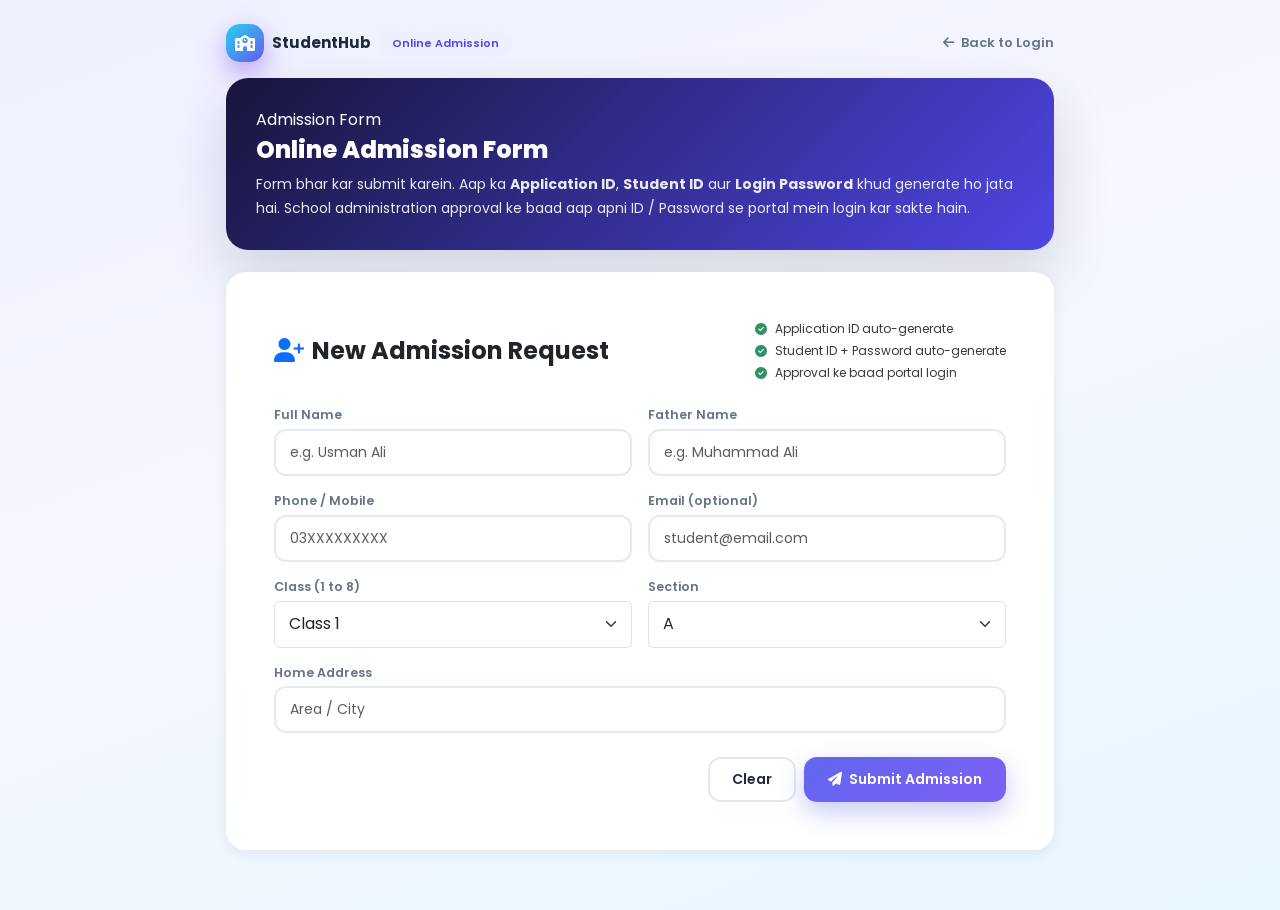
==== admission.html @ 1d4cfe3e "Test Panel Insert" ====
<!DOCTYPE html>
<html lang="en">
<head>
<meta charset="UTF-8" />
<meta name="viewport" content="width=device-width, initial-scale=1.0" />
<title>StudentHub — Online Admission</title>
<link href="https://cdn.jsdelivr.net/npm/bootstrap@5.3.3/dist/css/bootstrap.min.css" rel="stylesheet" />
<link rel="stylesheet" href="https://cdnjs.cloudflare.com/ajax/libs/font-awesome/6.5.2/css/all.min.css" />
<link rel="stylesheet" href="assets/css/style.css" />
<style>
  body { min-height: 100vh; background: linear-gradient(160deg,#eef0ff,#f6f7ff 45%,#e7f7ff); padding: 24px 0 60px; }
  .ad-wrap { max-width: 860px; margin: 0 auto; padding: 0 16px; }
  .ad-hero { border-radius: 22px; padding: 30px; position: relative; overflow: hidden;
    background: linear-gradient(135deg,#17153b,#4f46e5,#8b5cf6); background-size: 200% 200%;
    animation: gradientMove 10s ease infinite; color: #fff; box-shadow: var(--shadow-lg); margin-bottom: 22px; }
  .ad-hero h1 { font-size: 24px; font-weight: 800; }
  .ad-hero p { opacity: .9; font-size: 14px; line-height: 1.7; margin-bottom: 0; }
  .ad-card { border-radius: 20px; border: 0; box-shadow: var(--shadow-sm); }
  .ad-card .form-control { border: 2px solid #e6e9f5; border-radius: 12px; padding: 11px 14px; font-size: 14px; }
  .ad-card .form-control:focus { border-color: var(--primary); box-shadow: 0 0 0 .2rem rgba(99,102,241,.12); }
  .ad-card label { font-size: 12.5px; font-weight: 600; color: var(--text-muted); margin-bottom: 4px; display: block; }
  .tick-step { display: flex; gap: 4px; align-items: center; font-size: 12px; opacity: .9; }
  .tick-step i { margin-right: 4px; }
  .success-box { border: 2px dashed #34d399; border-radius: 18px; background: #ecfdf5; padding: 18px; animation: popIn .5s ease; }
  .cred-chip { background: #fff; border: 1px solid #d1fae5; border-radius: 12px; padding: 12px 14px; }
  .cred-chip .k { font-size: 11.5px; color: var(--text-muted); }
  .cred-chip .v { font-weight: 800; font-size: 15px; color: var(--text-dark); }
  .back-link { color: var(--text-muted); font-size: 13px; text-decoration: none; font-weight: 600; }
  .back-link:hover { color: var(--primary-dark); }
</style>
</head>
<body>

<div class="ad-wrap">

  <div class="d-flex justify-content-between align-items-center mb-3">
    <div class="d-flex align-items-center gap-2">
      <div class="brand-logo" style="width:38px;height:38px;font-size:16px;"><i class="fa-solid fa-school"></i></div>
      <b style="font-size:15px;color:var(--text-dark);">StudentHub</b>
      <span class="badge bg-soft-primary" style="font-size:11px;color:#4f46e5;">Online Admission</span>
    </div>
    <a class="back-link" href="index.html"><i class="fa-solid fa-arrow-left me-1"></i> Back to Login</a>
  </div>

  <div class="ad-hero anim-fade-up">
    <div class="section-tag text-white">Admission Form</div>
    <h1 class="mt-1">Online Admission Form</h1>
    <p>Form bhar kar submit karein. Aap ka <b>Application ID</b>, <b>Student ID</b> aur <b>Login Password</b> khud generate ho jata hai.
    School administration approval ke baad aap apni ID / Password se portal mein login kar sakte hain.</p>
  </div>

  <!-- Form -->
  <div class="card ad-card p-4 p-md-5 anim-fade-up d1" id="formCard">
    <div class="d-flex flex-wrap align-items-center justify-content-between gap-2 mb-4">
      <h4 class="fw-bold mb-0"><i class="fa-solid fa-user-plus me-2 text-primary"></i>New Admission Request</h4>
      <div class="d-flex flex-column gap-1">
        <span class="tick-step"><i class="fa-solid fa-circle-check text-success"></i> Application ID auto-generate</span>
        <span class="tick-step"><i class="fa-solid fa-circle-check text-success"></i> Student ID + Password auto-generate</span>
        <span class="tick-step"><i class="fa-solid fa-circle-check text-success"></i> Approval ke baad portal login</span>
      </div>
    </div>

    <form id="adForm" onsubmit="return submitForm(event)">
      <div class="row g-3">
        <div class="col-md-6">
          <label>Full Name</label>
          <input class="form-control" id="fName" placeholder="e.g. Usman Ali" required />
        </div>
        <div class="col-md-6">
          <label>Father Name</label>
          <input class="form-control" id="fFather" placeholder="e.g. Muhammad Ali" required />
        </div>
        <div class="col-md-6">
          <label>Phone / Mobile</label>
          <input class="form-control" id="fPhone" placeholder="03XXXXXXXXX" required />
        </div>
        <div class="col-md-6">
          <label>Email (optional)</label>
          <input class="form-control" type="email" id="fEmail" placeholder="student@email.com" />
        </div>
        <div class="col-md-6">
          <label>Class (1 to 8)</label>
          <select class="form-select" id="fClass" style="padding:10.5px 14px;"></select>
        </div>
        <div class="col-md-6">
          <label>Section</label>
          <select class="form-select" id="fSection" style="padding:10.5px 14px;">
            <option value="A">A</option>
            <option value="B">B</option>
            <option value="C">C</option>
          </select>
        </div>
        <div class="col-12">
          <label>Home Address</label>
          <input class="form-control" id="fAddress" placeholder="Area / City" />
        </div>
      </div>

      <div class="d-flex justify-content-end gap-2 mt-4">
        <button type="reset" class="btn-ghost" style="padding:10px 22px;">Clear</button>
        <button type="submit" class="btn-grad border-0"><i class="fa-solid fa-paper-plane me-1"></i> Submit Admission</button>
      </div>
    </form>
  </div>

  <!-- Success / Credentials -->
  <div class="card ad-card p-4 p-md-5 anim-fade-up d2" id="doneCard" style="display:none;">
    <div class="success-box mb-4">
      <div class="d-flex align-items-center gap-3">
        <div class="stat-icon bg-grad-success" style="width:52px;height:52px;font-size:22px;flex-shrink:0;"><i class="fa-solid fa-check"></i></div>
        <div>
          <h5 class="fw-bold mb-1">Admission Request Submitted</h5>
          <div class="muted" style="font-size:13px;">Aap ki form school administration ke paas pahunch gayi. Approval ke baad hi records final hotay hain.</div>
        </div>
      </div>
    </div>

    <div class="d-flex flex-wrap justify-content-between align-items-center gap-2 mb-3">
      <h5 class="fw-bold mb-0"><i class="fa-solid fa-key me-2 text-primary"></i>Aap ki Auto-Generated Credentials</h5>
      <span class="badge bg-soft-warning" style="font-size:11.5px;">Yeh ID &amp; Password save rakhein</span>
    </div>

    <div class="row g-3">
      <div class="col-md-4"><div class="cred-chip">
        <div class="k">Application ID</div>
        <div class="v" id="cApp">—</div>
        <div class="muted mt-1" style="font-size:11px;">Admin ko batane ke liye</div>
      </div></div>
      <div class="col-md-4"><div class="cred-chip">
        <div class="k">Student ID (Login ID)</div>
        <div class="v" id="cSid">—</div>
        <div class="muted mt-1" style="font-size:11px;">Portal login ke liye</div>
      </div></div>
      <div class="col-md-4"><div class="cred-chip">
        <div class="k">Login Password</div>
        <div class="v" id="cPass">—</div>
        <div class="muted mt-1" style="font-size:11px;">Portal login ke liye</div>
      </div></div>
    </div>

    <div class="mt-3 p-3 rounded-3" style="background:var(--bg-soft);font-size:13px;line-height:1.8;">
      <i class="fa-solid fa-circle-info me-1 text-primary"></i>
      <b>Next step:</b> Admin is request ko <b>approve</b> karega — phir aap <b>Student ID</b> (STU-…)
      aur <b>Password</b> apne school office se le kar portal mein login kar saktay. Abhi status <b>Pending</b> hai.
    </div>

    <div class="d-flex flex-wrap justify-content-end gap-2 mt-4">
      <a class="btn-ghost text-decoration-none" href="index.html"><i class="fa-solid fa-arrow-left me-1"></i> Back to Login</a>
      <button class="btn-grad border-0" onclick="newForm()"><i class="fa-solid fa-plus me-1"></i> Another Admission</button>
    </div>
  </div>

</div>

<script src="assets/js/students.js"></script>
<script>
  (function () {
    const sel = document.getElementById('fClass');
    for (let i = 1; i <= 8; i++) sel.insertAdjacentHTML('beforeend', '<option value="' + i + '">Class ' + i + '</option>');
  })();

  function submitForm(e) {
    e.preventDefault();
    const data = {
      name: document.getElementById('fName').value.trim(),
      fatherName: document.getElementById('fFather').value.trim(),
      phone: document.getElementById('fPhone').value.trim(),
      email: document.getElementById('fEmail').value.trim(),
      address: document.getElementById('fAddress').value.trim(),
      cls: +document.getElementById('fClass').value,
      section: document.getElementById('fSection').value
    };
    if (!data.name || !data.fatherName || !data.phone) {
      alert('Name, Father aur Phone zaroori hai.');
      return false;
    }
    const ad = submitAdmission(data);
    document.getElementById('cApp').textContent = ad.appId;
    document.getElementById('cSid').textContent = ad.studentId;
    document.getElementById('cPass').textContent = ad.password;
    document.getElementById('formCard').style.display = 'none';
    const done = document.getElementById('doneCard');
    done.style.display = '';
    done.scrollIntoView({ behavior: 'smooth' });
    return false;
  }

  function newForm() {
    document.getElementById('adForm').reset();
    document.getElementById('doneCard').style.display = 'none';
    document.getElementById('formCard').style.display = '';
    window.scrollTo({ top: 0, behavior: 'smooth' });
  }
</script>
</body>
</html>
---- assets/css/style.css ----
@import url('https://fonts.googleapis.com/css2?family=Poppins:wght@300;400;500;600;700;800&display=swap');

:root {
  --primary: #6366f1;
  --primary-dark: #4f46e5;
  --primary-deep: #4338ca;
  --violet: #8b5cf6;
  --fuchsia: #d946ef;
  --cyan: #06b6d4;
  --sidebar-bg-1: #17153b;
  --sidebar-bg-2: #3b2f8f;
  --success: #10b981;
  --success-light: #d1fae5;
  --danger: #f43f5e;
  --danger-light: #ffe4e6;
  --warning: #f59e0b;
  --warning-light: #fef3c7;
  --info: #0ea5e9;
  --info-light: #e0f2fe;
  --text-dark: #1e293b;
  --text-muted: #64748b;
  --bg-soft: #eef0ff;
  --shadow-xs: 0 2px 8px rgba(30, 41, 59, .05);
  --shadow-sm: 0 4px 14px rgba(30, 41, 59, .07);
  --shadow-md: 0 12px 34px rgba(30, 41, 59, .10);
  --shadow-lg: 0 24px 55px rgba(30, 41, 59, .16);
  --gradient-primary: linear-gradient(135deg, #6366f1 0%, #8b5cf6 55%, #a855f7 100%);
  --gradient-success: linear-gradient(135deg, #10b981 0%, #34d399 100%);
  --gradient-danger: linear-gradient(135deg, #f43f5e 0%, #fb7185 100%);
  --gradient-warning: linear-gradient(135deg, #f59e0b 0%, #fbbf24 100%);
  --gradient-info: linear-gradient(135deg, #06b6d4 0%, #38bdf8 100%);
  --gradient-cool: linear-gradient(135deg, #22d3ee 0%, #6366f1 50%, #d946ef 100%);
  --ring: 0 0 0 4px rgba(99, 102, 241, .14);
}

* { margin: 0; padding: 0; box-sizing: border-box; }

body {
  font-family: 'Poppins', sans-serif;
  background:
    radial-gradient(1000px 500px at 85% -10%, rgba(139, 92, 246, .10), transparent 60%),
    radial-gradient(900px 500px at -10% 10%, rgba(6, 182, 212, .08), transparent 55%),
    linear-gradient(180deg, #f6f7fd 0%, #eef1fb 100%);
  background-attachment: fixed;
  color: var(--text-dark);
  overflow-x: hidden;
}

/* ============ SCROLLBAR ============ */
::-webkit-scrollbar { width: 9px; height: 9px; }
::-webkit-scrollbar-track { background: #eef1f9; }
::-webkit-scrollbar-thumb { background: linear-gradient(180deg, #a5b4fc, #8b5cf6); border-radius: 10px; border: 2px solid #eef1f9; }
::-webkit-scrollbar-thumb:hover { background: linear-gradient(180deg, #6366f1, #8b5cf6); }

/* ============ ANIMATIONS ============ */
@keyframes fadeInUp { from { opacity: 0; transform: translateY(28px); } to { opacity: 1; transform: translateY(0); } }
@keyframes fadeIn { from { opacity: 0; } to { opacity: 1; } }
@keyframes floaty { 0%, 100% { transform: translateY(0); } 50% { transform: translateY(-16px); } }
@keyframes floaty2 { 0%, 100% { transform: translateY(0) rotate(0); } 50% { transform: translateY(-22px) rotate(4deg); } }
@keyframes pulse-ring { 0% { box-shadow: 0 0 0 0 rgba(139, 92, 246, .5); } 70% { box-shadow: 0 0 0 18px rgba(139, 92, 246, 0); } 100% { box-shadow: 0 0 0 0 rgba(139, 92, 246, 0); } }
@keyframes gradientMove { 0% { background-position: 0% 50%; } 50% { background-position: 100% 50%; } 100% { background-position: 0% 50%; } }
@keyframes scanline { 0% { top: 0; } 50% { top: calc(100% - 6px); } 100% { top: 0; } }
@keyframes spinSlow { to { transform: rotate(360deg); } }
@keyframes popIn { 0% { opacity: 0; transform: scale(.82); } 70% { transform: scale(1.03); } 100% { opacity: 1; transform: scale(1); } }
@keyframes blink { 0%, 100% { opacity: 1; } 50% { opacity: .35; } }
@keyframes progressBar { from { width: 0; } }
@keyframes shine { to { left: 130%; } }
@keyframes drawGlow { to { opacity: .35; transform: scale(1.15); } }
@keyframes barGlow { 0%,100% { box-shadow: 0 0 8px rgba(99,102,241,.4); } 50% { box-shadow: 0 0 20px rgba(139,92,246,.7); } }

.anim-fade-up { animation: fadeInUp .7s ease both; }
.anim-fade-in { animation: fadeIn .8s ease both; }
.anim-pop { animation: popIn .5s ease both; }
.floaty { animation: floaty 5s ease-in-out infinite; }
.floaty2 { animation: floaty2 7s ease-in-out infinite; }
.d1 { animation-delay: .1s; } .d2 { animation-delay: .2s; } .d3 { animation-delay: .3s; }
.d4 { animation-delay: .4s; } .d5 { animation-delay: .5s; } .d6 { animation-delay: .6s; }
.d7 { animation-delay: .7s; } .d8 { animation-delay: .8s; }

.view { display: none; }
.view.active { display: block; animation: fadeIn .5s ease; }

.grad-text {
  background: var(--gradient-cool);
  -webkit-background-clip: text; background-clip: text; color: transparent;
}

/* ============ LOGIN PAGE ============ */
.login-wrap {
  min-height: 100vh;
  display: flex; align-items: center; justify-content: center;
  position: relative;
  background: linear-gradient(135deg, #151240 0%, #2a2370 42%, #4f46e5 100%);
  background-size: 250% 250%;
  animation: gradientMove 14s ease infinite;
  overflow: hidden; padding: 20px;
}
.blob { position: absolute; border-radius: 50%; filter: blur(80px); opacity: .38; }
.blob-1 { width: 460px; height: 460px; background: #8b5cf6; top: -130px; left: -100px; animation: floaty 9s ease-in-out infinite; }
.blob-2 { width: 420px; height: 420px; background: #06b6d4; bottom: -140px; right: -90px; animation: floaty2 11s ease-in-out infinite; }
.blob-3 { width: 300px; height: 300px; background: #d946ef; top: 30%; right: 12%; opacity: .22; animation: floaty 13s ease-in-out infinite; }
.grid-overlay { position: absolute; inset: 0; opacity: .6;
  background-image: linear-gradient(rgba(255,255,255,.04) 1px, transparent 1px),
                    linear-gradient(90deg, rgba(255,255,255,.04) 1px, transparent 1px);
  background-size: 46px 46px;
}

.login-card {
  width: 100%; max-width: 1000px;
  display: grid; grid-template-columns: 1.1fr 1fr;
  background: rgba(255,255,255,.08);
  border: 1px solid rgba(255,255,255,.2);
  backdrop-filter: blur(24px); -webkit-backdrop-filter: blur(24px);
  border-radius: 28px; overflow: hidden; position: relative; z-index: 2;
  box-shadow: 0 40px 80px rgba(0,0,0,.35);
  animation: fadeInUp .8s ease both;
}
.login-card::before { content:''; position:absolute; inset:0; border-radius:28px; padding:1px;
  background: linear-gradient(135deg, rgba(167,139,250,.6), transparent 40%, rgba(34,211,238,.4));
  -webkit-mask: linear-gradient(#fff 0 0) content-box, linear-gradient(#fff 0 0);
  -webkit-mask-composite: xor; mask-composite: exclude; pointer-events:none; }

.login-brand { padding: 52px 44px; color: #fff;
  background: linear-gradient(160deg, rgba(255,255,255,.09), rgba(255,255,255,.02));
  display: flex; flex-direction: column; gap: 20px; }
.brand-badge { display: inline-flex; align-items: center; gap: 12px; font-weight: 600; font-size: 20px; }
.brand-logo { width: 46px; height: 46px; border-radius: 14px;
  background: var(--gradient-cool); background-size: 180% 180%;
  display: grid; place-items: center; font-size: 20px; color: #fff;
  box-shadow: 0 10px 26px rgba(139,92,246,.55);
  animation: pulse-ring 3.5s infinite, gradientMove 5s ease infinite; }
.login-brand h1 { font-size: 30px; font-weight: 700; line-height: 1.3; }
.login-brand h1 span { background: linear-gradient(90deg,#a5b4fc,#f0abfc,#67e8f9); background-size:200% 200%;
  -webkit-background-clip: text; background-clip: text; color: transparent; animation: gradientMove 6s ease infinite; }
.login-brand .features-list { list-style: none; display: flex; flex-direction: column; gap: 14px; margin-top: 10px; }
.login-brand .features-list li { display: flex; align-items: center; gap: 12px; font-size: 14px; opacity: .93; }
.login-brand .features-list i { width: 32px; height: 32px; border-radius: 10px; flex-shrink: 0;
  background: linear-gradient(135deg, rgba(139,92,246,.5), rgba(34,211,238,.4));
  display: grid; place-items: center; font-size: 13px; }
.login-brand .qr-preview { margin-top: 16px; display: flex; align-items: center; gap: 16px;
  background: rgba(255,255,255,.09); border: 1px dashed rgba(255,255,255,.28);
  border-radius: 16px; padding: 14px 16px; }
.login-brand .qr-preview .mini-qr { width: 58px; height: 58px; border-radius: 12px; background: #fff;
  display: grid; place-items: center; font-size: 26px; color: var(--primary-deep);
  box-shadow: 0 8px 20px rgba(0,0,0,.2); }
.login-brand .stat-mini { font-size: 13px; }
.login-brand .stat-mini b { font-size: 18px; display: block; }

.login-form { background: #ffffff; padding: 48px 44px; position: relative; }
.login-form h3 { color: var(--text-dark); }
.form-ctrl { width: 100%; border: 2px solid #e6e9f5; border-radius: 13px;
  padding: 13px 15px 13px 47px; font-size: 14px; font-family: inherit;
  transition: .3s; background: #f8f9ff; color: var(--text-dark); }
.form-ctrl:focus { outline: none; border-color: var(--primary); background: #fff;
  box-shadow: 0 0 0 4px rgba(99,102,241,.13), 0 6px 18px rgba(99,102,241,.08); }
.field { position: relative; margin-bottom: 16px; }
.field i.fa-solid { position: absolute; left: 17px; top: 50%; transform: translateY(-50%); color: var(--text-muted); font-size: 15px; }
.field:focus-within i.fa-solid { color: var(--primary); }
.field .toggle-eye { position: absolute; right: 15px; top: 50%; transform: translateY(-50%); border: 0; background: none; color: var(--text-muted); cursor: pointer; }
.btn-primary-grad { width: 100%; border: 0; border-radius: 14px; padding: 15px; position: relative; overflow: hidden;
  background: linear-gradient(135deg, #6366f1, #8b5cf6, #a855f7); background-size: 200% 200%;
  color: #fff; font-weight: 600; font-size: 15px; cursor: pointer;
  transition: .35s; box-shadow: 0 14px 30px rgba(139,92,246,.42);
  animation: gradientMove 6s ease infinite; }
.btn-primary-grad:hover { transform: translateY(-3px) scale(1.01); box-shadow: 0 20px 40px rgba(139,92,246,.5); }
.btn-primary-grad:active { transform: translateY(0); }
.demo-hint { margin-top: 20px; padding: 13px; background: var(--info-light); border-radius: 12px; font-size: 12.5px; color: #0369a1; text-align: center; }
.demo-hint code { background: #fff; padding: 2px 7px; border-radius: 6px; border: 1px solid #bae6fd; }

.role-switch { display: grid; grid-template-columns: 1fr 1fr;
  background: #eef0ff; border-radius: 15px; padding: 5px; gap: 5px; margin: 22px 0; }
.role-switch button { border: 0; background: transparent; padding: 12px; border-radius: 11px;
  font-weight: 600; font-size: 14px; color: var(--text-muted); transition: .3s; }
.role-switch button.active { background: linear-gradient(135deg,#6366f1,#8b5cf6); color: #fff; box-shadow: 0 8px 20px rgba(99,102,241,.4); }

/* ============ APP SHELL ============ */
.app-shell { display: flex; min-height: 100vh; }

/* Sidebar */
.sidebar {
  width: 272px; flex-shrink: 0; position: fixed; inset: 0 auto 0 0; z-index: 1040;
  background: linear-gradient(185deg, #17153b 0%, #302a76 55%, #4436a0 100%);
  color: #c9d3ff; display: flex; flex-direction: column;
  transition: transform .35s ease;
  box-shadow: 8px 0 34px rgba(30,20,90,.28);
  border-right: 1px solid rgba(255,255,255,.06);
}
.sidebar::after { content:''; position:absolute; inset:0; pointer-events:none;
  background:
    radial-gradient(300px 200px at 100% 0%, rgba(139,92,246,.28), transparent 70%),
    radial-gradient(260px 220px at 0% 100%, rgba(6,182,212,.14), transparent 70%); }
.side-head { display: flex; align-items: center; gap: 12px; padding: 22px 22px 18px;
  border-bottom: 1px solid rgba(255,255,255,.09); position: relative; z-index: 1; }
.side-head .brand-logo { animation: pulse-ring 3.2s infinite; }
.side-head .brand-name { color: #fff; font-weight: 700; font-size: 17px; line-height: 1.2;
  background: linear-gradient(90deg,#fff,#c7d2fe); -webkit-background-clip:text; background-clip:text; color:transparent; }
.side-head .brand-sub { font-size: 11px; opacity: .65; }

.side-nav { flex: 1; padding: 14px 14px; overflow-y: auto; position: relative; z-index: 1; }
.nav-section-title { font-size: 10.5px; text-transform: uppercase; letter-spacing: 1.8px; opacity: .4; padding: 16px 14px 8px; }
.nav-link-item {
  display: flex; align-items: center; gap: 13px;
  padding: 12px 14px; margin-bottom: 4px; border-radius: 12px;
  color: #c9d3ff; text-decoration: none; font-size: 14px; font-weight: 500;
  transition: .3s; position: relative; cursor: pointer; overflow: hidden;
}
.nav-link-item i { width: 20px; text-align: center; font-size: 15px; }
.nav-link-item:hover { background: rgba(255,255,255,.1); color: #fff; transform: translateX(4px); }
.nav-link-item.active { background: linear-gradient(135deg, rgba(99,102,241,.95), rgba(139,92,246,.95));
  color: #fff; box-shadow: 0 10px 24px rgba(99,102,241,.5); }
.nav-link-item.active::before { content: ''; position: absolute; left: -14px; top: 50%; transform: translateY(-50%);
  width: 5px; height: 28px; border-radius: 0 6px 6px 0; background: #fff; box-shadow: 0 0 12px rgba(255,255,255,.8); }
.nav-link-item.active::after { content:''; position:absolute; right:-30px; top:-30px; width:70px; height:70px; border-radius:50%;
  background: rgba(255,255,255,.12); }
.nav-badge { margin-left: auto; font-size: 10.5px; background: linear-gradient(135deg,#f43f5e,#fb7185); color: #fff; padding: 3px 9px; border-radius: 20px; box-shadow: 0 4px 10px rgba(244,63,94,.4); z-index:1; }
.nav-badge-pulse { animation: pulseBadge 1.4s ease infinite; }
@keyframes pulseBadge { 0%,100% { transform: scale(1); } 50% { transform: scale(1.15); } }

.form-label-sm { font-size: 12px; font-weight: 600; color: var(--text-muted); display: block; margin-bottom: 4px; }
.chip-btn { border: 2px solid #e6e9f5; background: #fff; border-radius: 30px; padding: 6px 14px;
  font-size: 12.5px; font-weight: 600; cursor: pointer; transition: .3s; color: var(--text-muted); }
.chip-btn:hover { border-color: var(--primary); transform: translateY(-1px); }
.chip-btn.active { background: linear-gradient(135deg,#10b981,#14b8a6); color: #fff; border-color: transparent;
  box-shadow: 0 6px 14px rgba(16,185,129,.35); }
.obj-badge { font-size: 11px; font-weight: 700; padding: 4px 10px; border-radius: 20px; }
.obj-badge.week { background: var(--primary-light); color: var(--primary-dark); }
.obj-badge.month { background: var(--warning-light); color: var(--warning-dark, #b45309); }

.side-foot { padding: 16px 20px; border-top: 1px solid rgba(255,255,255,.09); position: relative; z-index: 1; }
.side-foot .backup-chip { display: flex; align-items: center; gap: 10px; font-size: 11.5px;
  background: rgba(16,185,129,.13); border: 1px solid rgba(16,185,129,.35); color: #a7f3d0;
  padding: 11px 13px; border-radius: 13px; }
.backup-chip i { animation: spinSlow 6s linear infinite; }
.side-nav::-webkit-scrollbar { width: 5px; }
.side-nav::-webkit-scrollbar-thumb { background: rgba(255,255,255,.2); border: 0; }

/* Main */
.main-area { flex: 1; margin-left: 272px; display: flex; flex-direction: column; min-width: 0; }
.topbar { position: sticky; top: 0; z-index: 1030;
  background: rgba(255,255,255,.8); backdrop-filter: blur(16px); -webkit-backdrop-filter: blur(16px);
  border-bottom: 1px solid #e9edf8;
  padding: 14px 28px; display: flex; align-items: center; gap: 18px; }
.topbar::before { content:''; position:absolute; bottom:-1px; left:0; right:0; height:2px;
  background: linear-gradient(90deg, transparent, #6366f1, #8b5cf6, #22d3ee, transparent); opacity:.8; }
.topbar .page-title h2 { font-size: 19px; font-weight: 700; margin: 0; }
.topbar .page-title small { color: var(--text-muted); font-size: 12.5px; }
.topbar-actions { margin-left: auto; display: flex; align-items: center; gap: 14px; }
.search-pill { display: flex; align-items: center; gap: 10px; background: #f1f3fd;
  border-radius: 30px; padding: 9px 16px; border: 2px solid transparent; transition: .3s; min-width: 250px; }
.search-pill:focus-within { border-color: var(--primary); background: #fff;
  box-shadow: 0 0 0 4px rgba(99,102,241,.1), 0 8px 22px rgba(99,102,241,.12); }
.search-pill input { border: 0; background: none; outline: none; width: 100%; font-size: 13.5px; font-family: inherit; }
.icon-btn { position: relative; width: 42px; height: 42px; border-radius: 50%;
  border: 0; background: linear-gradient(135deg,#f1f3fd,#edf0fd); color: var(--text-dark);
  display: grid; place-items: center; font-size: 16px; cursor: pointer; transition: .3s; }
.icon-btn:hover { background: linear-gradient(135deg,#6366f1,#8b5cf6); color: #fff; transform: translateY(-2px) rotate(-6deg);
  box-shadow: 0 10px 22px rgba(99,102,241,.4); }
.icon-btn .dot { position: absolute; top: 8px; right: 9px; width: 8px; height: 8px; border-radius: 50%;
  background: var(--danger); animation: blink 2s infinite; }
.avatar-chip { display: flex; align-items: center; gap: 10px; }
.avatar { width: 42px; height: 42px; border-radius: 50%; object-fit: cover;
  border: 3px solid #fff; box-shadow: 0 3px 10px rgba(30,41,59,.14); }
.avatar-sm { width: 36px; height: 36px; border-radius: 50%; border: 2px solid #fff; box-shadow: var(--shadow-xs); }
.avatar-lg { width: 74px; height: 74px; border-radius: 50%; border: 3px solid #fff; box-shadow: var(--shadow-md); }

.content { padding: 26px 28px 40px; }

/* ============ CARDS ============ */
.card-soft { background: #fff; border: 0; border-radius: 20px;
  box-shadow: var(--shadow-sm); transition: .35s; position: relative; }
.card-soft:hover { box-shadow: var(--shadow-md); transform: translateY(-5px); }
.stat-card { overflow: hidden; position: relative; }
.stat-card::before { content:''; position:absolute; width:120px; height:120px; border-radius:50%;
  right:-36px; top:-36px; background: radial-gradient(circle, rgba(99,102,241,.1), transparent 70%); }
.stat-card .stat-icon { width: 56px; height: 56px; border-radius: 16px; display: grid; place-items: center;
  font-size: 22px; color: #fff; flex-shrink: 0; position: relative;
  box-shadow: 0 10px 22px rgba(30,41,59,.16); }
.stat-card .stat-icon:is(.bg-grad-primary,.bg-grad-success,.bg-grad-danger,.bg-grad-warning,.bg-grad-info)::after { content:''; position:absolute; inset:4px; border-radius:12px; background: rgba(255,255,255,.22); }
.stat-card .stat-icon i { position: relative; z-index: 1; }
.stat-card .stat-value { font-size: 27px; font-weight: 700; line-height: 1.1; }
.stat-card .stat-label { font-size: 12.5px; color: var(--text-muted); font-weight: 500; }
.stat-card .stat-diff { font-size: 11.5px; font-weight: 600; }
.stat-card .stat-corner { position: absolute; right: -14px; bottom: -22px; font-size: 96px;
  color: rgba(30,41,59,.045); z-index: 0; }
.bg-grad-primary { background: linear-gradient(135deg,#6366f1,#8b5cf6); }
.bg-grad-success { background: linear-gradient(135deg,#10b981,#34d399); }
.bg-grad-danger { background: linear-gradient(135deg,#f43f5e,#fb7185); }
.bg-grad-warning { background: linear-gradient(135deg,#f59e0b,#fbbf24); }
.bg-grad-info { background: linear-gradient(135deg,#06b6d4,#38bdf8); }
.bg-soft-primary { background: #eef0ff; color: #4f46e5; }
.bg-soft-success { background: #d1fae5; color: #047857; }
.bg-soft-danger { background: #ffe4e6; color: #be123c; }
.bg-soft-warning { background: #fef3c7; color: #b45309; }
.bg-soft-info { background: #e0f2fe; color: #0369a1; }

.section-title { font-size: 16px; font-weight: 700; margin: 0; }
.muted { color: var(--text-muted); }
.fw-600 { font-weight: 600; }
.chart-box { position: relative; height: 260px; }

/* ============ TABLES ============ */
.table > :not(caption) > * > * { padding: 12px 14px; border-bottom-color: #eef1f8; vertical-align: middle; }
.table thead th { font-size: 11.5px; text-transform: uppercase; letter-spacing: .8px; color: var(--text-muted);
  font-weight: 600; background: linear-gradient(180deg,#f8f9fe,#f2f4fd); }
.table tbody tr { transition: .25s; }
.table tbody tr:hover { background: linear-gradient(90deg, rgba(238,240,255,.7), rgba(224,242,254,.4)); }
.stu-cell { display: flex; align-items: center; gap: 11px; }
.stu-cell b { font-size: 14px; display: block; }
.stu-cell span { font-size: 12px; color: var(--text-muted); }

.badge-soft { font-size: 11.5px; font-weight: 600; padding: 5px 12px; border-radius: 20px;
  box-shadow: inset 0 0 0 1px rgba(0,0,0,.04); }
.badge.bg-soft-primary, .badge.bg-soft-success, .badge.bg-soft-warning, .badge.bg-soft-danger, .badge.bg-soft-info {
  padding: 7px 13px; border-radius: 20px; font-weight: 600; }

.mini-btn { border: 0; width: 34px; height: 34px; border-radius: 10px; cursor: pointer;
  display: inline-grid; place-items: center; font-size: 13px; transition: .25s; }
.mini-btn:hover { transform: translateY(-3px) scale(1.06); }
.btn-icon-accent { background: #eef0ff; color: #4f46e5; }
.btn-icon-accent:hover { background: #6366f1; color: #fff; box-shadow: 0 8px 16px rgba(99,102,241,.4); }
.btn-icon-success { background: #d1fae5; color: #047857; }
.btn-icon-success:hover { background: #10b981; color: #fff; box-shadow: 0 8px 16px rgba(16,185,129,.4); }
.btn-icon-danger { background: #ffe4e6; color: #be123c; }
.btn-icon-danger:hover { background: #f43f5e; color: #fff; box-shadow: 0 8px 16px rgba(244,63,94,.4); }
.btn-icon-warning { background: #fef3c7; color: #b45309; }
.btn-icon-warning:hover { background: #f59e0b; color: #fff; box-shadow: 0 8px 16px rgba(245,158,11,.4); }
.btn-icon-info { background: #e0f2fe; color: #0369a1; }
.btn-icon-info:hover { background: #0ea5e9; color: #fff; box-shadow: 0 8px 16px rgba(14,165,233,.4); }
.btn-soft-danger { border: 0; background: #ffe4e6; color: #be123c; }
.btn-soft-danger:hover { background: #f43f5e; color: #fff; }

/* Progress */
.progress-soft { height: 9px; border-radius: 20px; background: #eef1fa; overflow: hidden; }
.progress-soft .progress-bar { border-radius: 20px; animation: progressBar 1.2s ease both, barGlow 3s ease-in-out infinite; }

/* ============ ID CARD ============ */
.id-card { border-radius: 22px; overflow: hidden;
  background: linear-gradient(150deg, #20194f, #5141c9, #8b5cf6); background-size: 180% 180%;
  animation: gradientMove 8s ease infinite;
  color: #fff; box-shadow: 0 24px 50px rgba(60,40,140,.4);
  max-width: 370px; position: relative; }
.id-card::after { content: ''; position: absolute; width: 220px; height: 220px; border-radius: 50%;
  background: rgba(255,255,255,.08); right: -70px; top: -70px; }
.id-card::before { content:''; position:absolute; width:140px; height:140px; border-radius:50%;
  background: rgba(34,211,238,.12); left:-50px; bottom:-50px; }
.id-card-head { display: flex; align-items: center; gap: 12px; padding: 22px 22px 12px;
  border-bottom: 1px dashed rgba(255,255,255,.28); position: relative; z-index:1; }
.id-card .qr-holder { background: #fff; border-radius: 18px; padding: 14px; position: relative; z-index:1;
  width: 172px; height: 172px; display: grid; place-items: center; margin: 18px auto;
  box-shadow: 0 12px 30px rgba(0,0,0,.22); }
.id-card .qr-holder img { width: 100%; height: 100%; }
.id-card .qr-label { text-align: center; font-size: 11px; opacity: .8; letter-spacing: 2px; position: relative; z-index:1; }
.id-card-foot { display: flex; justify-content: space-between; padding: 12px 22px 20px;
  font-size: 12px; opacity: .88; position: relative; z-index:1; }

/* ============ SCANNER ============ */
.scanner-stage { width: 100%; max-width: 420px; aspect-ratio: 1 / 1;
  border-radius: 26px; position: relative; margin: 0 auto;
  background: radial-gradient(circle at 50% 40%, rgba(99,102,241,.18), rgba(15,20,45,.6));
  overflow: hidden; border: 1px solid rgba(255,255,255,.16); }
.scanner-stage .corners span { position: absolute; width: 36px; height: 36px; border: 4px solid #22d3ee; transition: .3s; }
.scanner-stage .corners span:nth-child(1) { top: 14px; left: 14px; border-right: 0; border-bottom: 0; border-radius: 12px 0 0 0; }
.scanner-stage .corners span:nth-child(2) { top: 14px; right: 14px; border-left: 0; border-bottom: 0; border-radius: 0 12px 0 0; }
.scanner-stage .corners span:nth-child(3) { bottom: 14px; left: 14px; border-right: 0; border-top: 0; border-radius: 0 0 0 12px; }
.scanner-stage .corners span:nth-child(4) { bottom: 14px; right: 14px; border-left: 0; border-top: 0; border-radius: 0 0 12px 0; }
.scanner-stage.scanning .corners span { border-color: #34d399; box-shadow: 0 0 20px rgba(52,211,153,.7); }
.scan-beam { position: absolute; left: 8%; right: 8%; height: 6px; border-radius: 10px;
  background: linear-gradient(90deg, transparent, #22d3ee, transparent);
  box-shadow: 0 0 24px #22d3ee; opacity: 0; }
.scanner-stage.scanning .scan-beam { opacity: 1; animation: scanline 2.2s ease-in-out infinite; }
.scanner-stage .scanner-center-icon { position: absolute; inset: 0; display: grid; place-items: center; color: #fff; font-size: 52px;
  text-shadow: 0 0 30px rgba(255,255,255,.5); }
.scanner-stage.scanning .scanner-center-icon { animation: blink 1s infinite; }

/* ============ TIMELINE ============ */
.timeline { position: relative; padding-left: 26px; }
.timeline::before { content: ''; position: absolute; left: 8px; top: 6px; bottom: 6px; width: 2px;
  background: linear-gradient(180deg, #6366f1, #8b5cf6, #22d3ee, transparent); }
.timeline-item { position: relative; padding-bottom: 18px; }
.timeline-item::before { content: ''; position: absolute; left: -24px; top: 5px;
  width: 13px; height: 13px; border-radius: 50%;
  background: linear-gradient(135deg,#6366f1,#8b5cf6);
  border: 3px solid #fff; box-shadow: 0 0 0 3px rgba(99,102,241,.25); }
.timeline-item.success::before { background: var(--success); box-shadow: 0 0 0 3px rgba(16,185,129,.25); }

/* ============ FEE SLIP ============ */
.fee-slip { border-left: 5px solid var(--primary); border-radius: 8px; }

/* ============ TOAST ============ */
.toast-wrap { position: fixed; top: 24px; right: 24px; z-index: 3000; display: flex; flex-direction: column; gap: 12px; }
.toast-msg { background: #fff; border-radius: 16px; box-shadow: var(--shadow-lg);
  display: flex; align-items: center; gap: 12px; padding: 14px 18px;
  min-width: 300px; animation: fadeInUp .4s ease both; border: 1px solid #eef1f8; position: relative; overflow: hidden; }
.toast-msg::before { content:''; position:absolute; left:0; top:0; bottom:0; width:4px; }
.toast-msg.success::before { background: var(--success); }
.toast-msg.error::before { background: var(--danger); }
.toast-msg.info::before { background: linear-gradient(#06b6d4,#6366f1); }
.toast-msg .toast-ic { width: 40px; height: 40px; border-radius: 12px; display: grid; place-items: center; font-size: 17px; color: #fff; flex-shrink: 0; }
.toast-msg.success .toast-ic { background: var(--gradient-success); }
.toast-msg.error .toast-ic { background: var(--gradient-danger); }
.toast-msg.info .toast-ic { background: var(--gradient-info); }
.toast-msg .toast-txt b { display: block; font-size: 14px; }
.toast-msg .toast-txt span { font-size: 12.5px; color: var(--text-muted); }

/* ============ BUTTONS ============ */
.btn-grad { border: 0; background: linear-gradient(135deg,#6366f1,#8b5cf6); background-size: 160% 160%;
  color: #fff; font-weight: 600; border-radius: 13px; padding: 12px 24px; font-size: 14px;
  transition: .3s; box-shadow: 0 10px 24px rgba(99,102,241,.35); cursor: pointer; position: relative; overflow: hidden; }
.btn-grad::after { content:''; position:absolute; top:0; bottom:0; left:-40%; width:35%;
  background: linear-gradient(90deg, transparent, rgba(255,255,255,.45), transparent);
  transform: skewX(-20deg); transition: left .5s; }
.btn-grad:hover { transform: translateY(-3px); box-shadow: 0 16px 34px rgba(99,102,241,.5); }
.btn-grad:hover::after { left: 130%; }
.grad-btn { border: 0; background: linear-gradient(135deg,#6366f1,#8b5cf6); background-size: 160% 160%;
  color: #fff; font-weight: 600; border-radius: 13px; padding: 12px 24px; font-size: 14px; text-align: center;
  transition: .3s; box-shadow: 0 10px 24px rgba(99,102,241,.35); cursor: pointer; position: relative; overflow: hidden; }
.btn-grad.active, .grad-btn.active { background: linear-gradient(135deg,#10b981,#14b8a6) !important;
  box-shadow: 0 10px 24px rgba(16,185,129,.35) !important; color: #fff !important; }
.btn-ghost { border: 2px solid #e2e8f0; background: #fff; color: var(--text-dark); font-weight: 600;
  border-radius: 13px; padding: 10px 20px; font-size: 14px; transition: .3s; cursor: pointer; }
.btn-ghost:hover { border-color: var(--primary); color: var(--primary-dark); transform: translateY(-2px);
  background: #f6f7ff; box-shadow: 0 8px 18px rgba(99,102,241,.15); }

/* ============ FILTER CHIPS ============ */
.filter-chip { border: 2px solid #e6e9f5; background: #fff; border-radius: 30px; padding: 9px 18px;
  font-size: 13px; font-weight: 500; cursor: pointer; transition: .3s; color: var(--text-muted); }
.filter-chip:hover { border-color: var(--primary); color: var(--primary-dark); transform: translateY(-2px); }
.filter-chip.active { background: linear-gradient(135deg,#6366f1,#8b5cf6); color: #fff; border-color: transparent;
  box-shadow: 0 8px 20px rgba(99,102,241,.4); }

/* ============ PAGINATION ============ */
.pagination .page-link { border: 0; color: var(--primary-dark); font-weight: 500; }
.pagination .active .page-link { background: linear-gradient(135deg,#6366f1,#8b5cf6); box-shadow: 0 6px 16px rgba(99,102,241,.4); }
.pagination .page-link:hover { color: var(--primary-dark); background: var(--bg-soft); }

/* ============ MODALS ============ */
.modal-content { box-shadow: var(--shadow-lg); }
.modal-content .form-control, .modal-content .form-select { border: 2px solid #e6e9f5; border-radius: 11px; padding: 10px 13px; }
.modal-content .form-control:focus, .modal-content .form-select:focus { border-color: var(--primary); box-shadow: 0 0 0 4px rgba(99,102,241,.12); }

/* ============ RESPONSIVE ============ */
@media (max-width: 1024px) {
  .sidebar { transform: translateX(-100%); }
  .sidebar.open { transform: translateX(0); }
  .main-area { margin-left: 0; }
  .topbar { padding: 12px 16px; }
  .content { padding: 18px 16px 32px; }
  .login-card { grid-template-columns: 1fr; max-width: 460px; }
  .login-brand { display: none; }
  .search-pill { display: none; }
  .menu-toggle { display: grid !important; }
}
.menu-toggle { display: none; }
.side-overlay { position: fixed; inset: 0; background: rgba(20,16,60,.55); backdrop-filter: blur(4px); z-index: 1039; display: none; }
.side-overlay.show { display: block; animation: fadeIn .3s ease; }

/* ============ MISC ============ */
.hollow-card { border: 2px dashed #ccd4ec; border-radius: 18px; background: linear-gradient(135deg,#fbfcff,#f6f7ff); }

.news-ticker { background: linear-gradient(90deg,#f59e0b,#f43f5e,#8b5cf6); background-size: 200% 200%;
  animation: gradientMove 8s linear infinite;
  color: #fff; font-weight: 600; border-radius: 12px;
  padding: 10px 16px; font-size: 13px; overflow: hidden; white-space: nowrap; }
.news-ticker .ticker-track { display: inline-block; animation: tickerMove 18s linear infinite; padding-left: 100%; }
@keyframes tickerMove { 0% { transform: translateX(0); } 100% { transform: translateX(-100%); } }

/* ============ PORTAL PAGE additions ============ */
.portal-hero { background: linear-gradient(135deg,#17153b 0%,#4f46e5 55%,#8b5cf6 100%);
  background-size: 220% 220%; animation: gradientMove 12s ease infinite;
  color: #fff; border-radius: 24px; padding: 30px; position: relative; overflow: hidden;
  box-shadow: 0 24px 50px rgba(60,40,140,.3); }
.portal-hero::after { content:''; position:absolute; width:280px; height:280px; border-radius:50%;
  background: rgba(34,211,238,.14); right:-60px; top:-70px; }
.portal-hero::before { content:''; position:absolute; width:200px; height:200px; border-radius:50%;
  background: rgba(255,255,255,.06); left:-50px; bottom:-70px; }
.portal-top { position: sticky; top: 0; z-index: 1050;
  background: rgba(255,255,255,.85); backdrop-filter: blur(16px);
  border-bottom: 1px solid #e9edf8; padding: 12px 20px; display: flex; align-items: center; gap: 12px; }
.stat-pill { background: rgba(255,255,255,.14); border: 1px solid rgba(255,255,255,.25);
  border-radius: 16px; padding: 14px 18px; backdrop-filter: blur(6px); }
.logout-btn { width: 42px; height: 42px; border-radius: 50%; border: 0; cursor: pointer;
  background: linear-gradient(135deg,#f43f5e,#fb7185); color: #fff; font-size: 16px; transition: .3s;
  box-shadow: 0 8px 18px rgba(244,63,94,.4); }
.logout-btn:hover { transform: translateY(-3px) rotate(8deg); box-shadow: 0 14px 28px rgba(244,63,94,.55); }

/* demo student quick-login buttons */
.demo-stu-btn { display: flex; align-items: center; gap: 10px; width: 100%;
  border: 1.5px solid #e6e9f5; background: #fff; border-radius: 13px;
  padding: 9px 12px; font-size: 13px; cursor: pointer; transition: .25s; text-align: left; }
.demo-stu-btn:hover, .demo-stu-btn.selected { border-color: var(--primary); background: #f6f7ff; transform: translateX(3px); }
.demo-stu-btn .id-tag { margin-left: auto; font-size: 10.5px; color: var(--primary-dark); font-weight: 600; }
.select-stu { width: 100%; border: 2px solid #e6e9f5; border-radius: 12px; padding: 11px 15px; font-size: 13.5px; font-family: inherit;
  background: #f8f9ff; transition: .3s; }
.select-stu:focus { outline: none; border-color: var(--primary); box-shadow: 0 0 0 4px rgba(99,102,241,.12); }
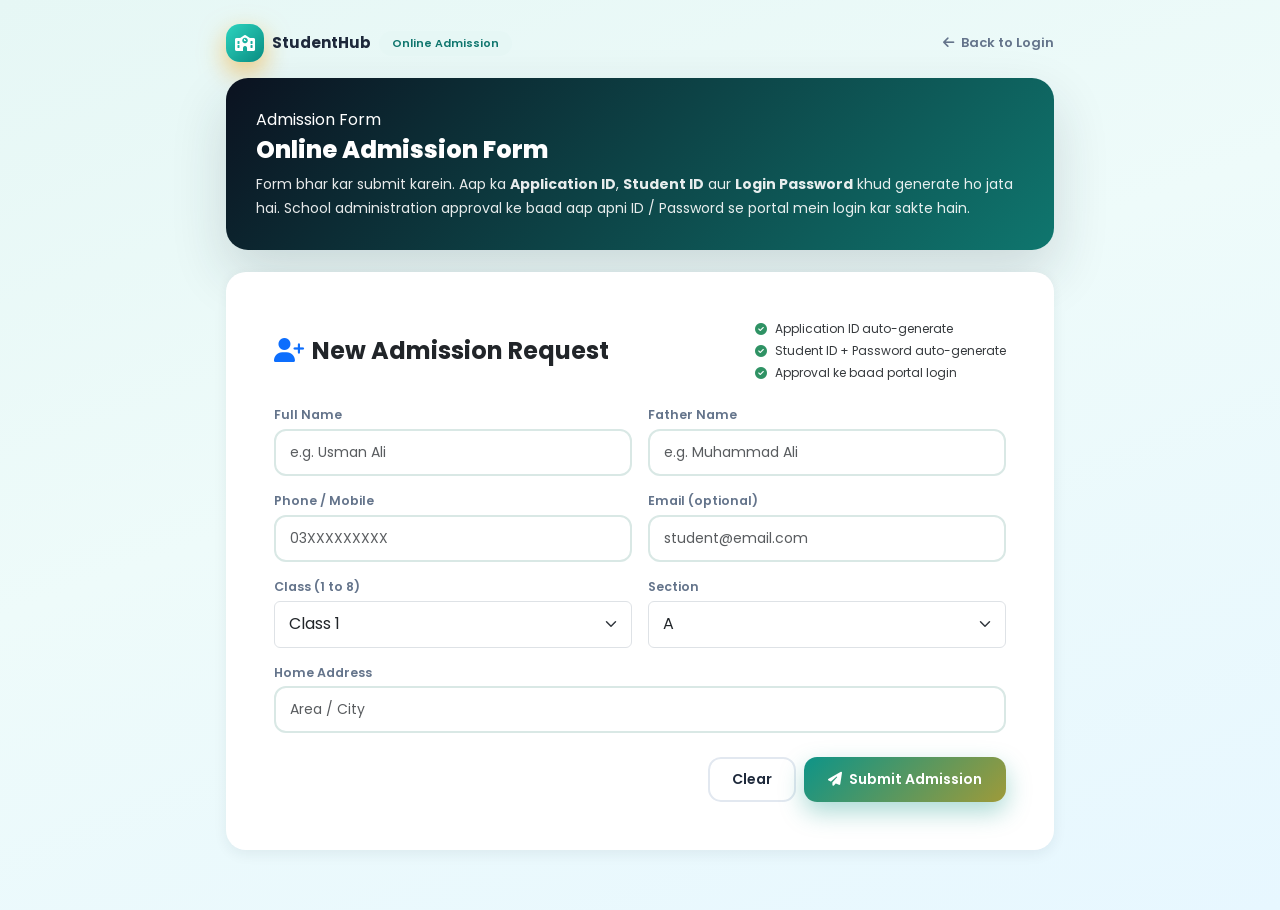
==== commit 07c5d15e: "CSS Changes" ====
--- a/admission.html
+++ b/admission.html
@@ -8,16 +8,16 @@
 <link rel="stylesheet" href="https://cdnjs.cloudflare.com/ajax/libs/font-awesome/6.5.2/css/all.min.css" />
 <link rel="stylesheet" href="assets/css/style.css" />
 <style>
-  body { min-height: 100vh; background: linear-gradient(160deg,#eef0ff,#f6f7ff 45%,#e7f7ff); padding: 24px 0 60px; }
+  body { min-height: 100vh; background: linear-gradient(160deg,#e6f7f5,#eefbfa 45%,#e7f7ff); padding: 24px 0 60px; }
   .ad-wrap { max-width: 860px; margin: 0 auto; padding: 0 16px; }
   .ad-hero { border-radius: 22px; padding: 30px; position: relative; overflow: hidden;
-    background: linear-gradient(135deg,#17153b,#4f46e5,#8b5cf6); background-size: 200% 200%;
+    background: linear-gradient(135deg,#0b1220,#0f766e,#f59e0b); background-size: 200% 200%;
     animation: gradientMove 10s ease infinite; color: #fff; box-shadow: var(--shadow-lg); margin-bottom: 22px; }
   .ad-hero h1 { font-size: 24px; font-weight: 800; }
   .ad-hero p { opacity: .9; font-size: 14px; line-height: 1.7; margin-bottom: 0; }
   .ad-card { border-radius: 20px; border: 0; box-shadow: var(--shadow-sm); }
-  .ad-card .form-control { border: 2px solid #e6e9f5; border-radius: 12px; padding: 11px 14px; font-size: 14px; }
-  .ad-card .form-control:focus { border-color: var(--primary); box-shadow: 0 0 0 .2rem rgba(99,102,241,.12); }
+  .ad-card .form-control { border: 2px solid #d9e8e5; border-radius: 12px; padding: 11px 14px; font-size: 14px; }
+  .ad-card .form-control:focus { border-color: var(--primary); box-shadow: 0 0 0 .2rem rgba(13,148,136,.12); }
   .ad-card label { font-size: 12.5px; font-weight: 600; color: var(--text-muted); margin-bottom: 4px; display: block; }
   .tick-step { display: flex; gap: 4px; align-items: center; font-size: 12px; opacity: .9; }
   .tick-step i { margin-right: 4px; }
@@ -37,7 +37,7 @@
     <div class="d-flex align-items-center gap-2">
       <div class="brand-logo" style="width:38px;height:38px;font-size:16px;"><i class="fa-solid fa-school"></i></div>
       <b style="font-size:15px;color:var(--text-dark);">StudentHub</b>
-      <span class="badge bg-soft-primary" style="font-size:11px;color:#4f46e5;">Online Admission</span>
+      <span class="badge bg-soft-primary" style="font-size:11px;color:#0f766e;">Online Admission</span>
     </div>
     <a class="back-link" href="index.html"><i class="fa-solid fa-arrow-left me-1"></i> Back to Login</a>
   </div>
@@ -192,5 +192,6 @@
     window.scrollTo({ top: 0, behavior: 'smooth' });
   }
 </script>
+<script src="assets/js/enhance.js"></script>
 </body>
 </html>
--- a/assets/css/style.css
+++ b/assets/css/style.css
@@ -1,14 +1,14 @@
 @import url('https://fonts.googleapis.com/css2?family=Poppins:wght@300;400;500;600;700;800&display=swap');
 
 :root {
-  --primary: #6366f1;
-  --primary-dark: #4f46e5;
-  --primary-deep: #4338ca;
-  --violet: #8b5cf6;
-  --fuchsia: #d946ef;
+  --primary: #0d9488;
+  --primary-dark: #0f766e;
+  --primary-deep: #115e59;
+  --violet: #f59e0b;
+  --fuchsia: #fb923c;
   --cyan: #06b6d4;
-  --sidebar-bg-1: #17153b;
-  --sidebar-bg-2: #3b2f8f;
+  --sidebar-bg-1: #0b1220;
+  --sidebar-bg-2: #134e4a;
   --success: #10b981;
   --success-light: #d1fae5;
   --danger: #f43f5e;
@@ -19,18 +19,18 @@
   --info-light: #e0f2fe;
   --text-dark: #1e293b;
   --text-muted: #64748b;
-  --bg-soft: #eef0ff;
+  --bg-soft: #e6f7f5;
   --shadow-xs: 0 2px 8px rgba(30, 41, 59, .05);
   --shadow-sm: 0 4px 14px rgba(30, 41, 59, .07);
   --shadow-md: 0 12px 34px rgba(30, 41, 59, .10);
   --shadow-lg: 0 24px 55px rgba(30, 41, 59, .16);
-  --gradient-primary: linear-gradient(135deg, #6366f1 0%, #8b5cf6 55%, #a855f7 100%);
+  --gradient-primary: linear-gradient(135deg, #0d9488 0%, #f59e0b 55%, #fb923c 100%);
   --gradient-success: linear-gradient(135deg, #10b981 0%, #34d399 100%);
   --gradient-danger: linear-gradient(135deg, #f43f5e 0%, #fb7185 100%);
   --gradient-warning: linear-gradient(135deg, #f59e0b 0%, #fbbf24 100%);
   --gradient-info: linear-gradient(135deg, #06b6d4 0%, #38bdf8 100%);
-  --gradient-cool: linear-gradient(135deg, #22d3ee 0%, #6366f1 50%, #d946ef 100%);
-  --ring: 0 0 0 4px rgba(99, 102, 241, .14);
+  --gradient-cool: linear-gradient(135deg, #2dd4bf 0%, #0d9488 50%, #fb923c 100%);
+  --ring: 0 0 0 4px rgba(13,148,136, .14);
 }
 
 * { margin: 0; padding: 0; box-sizing: border-box; }
@@ -38,9 +38,9 @@
 body {
   font-family: 'Poppins', sans-serif;
   background:
-    radial-gradient(1000px 500px at 85% -10%, rgba(139, 92, 246, .10), transparent 60%),
-    radial-gradient(900px 500px at -10% 10%, rgba(6, 182, 212, .08), transparent 55%),
-    linear-gradient(180deg, #f6f7fd 0%, #eef1fb 100%);
+    radial-gradient(1000px 500px at 85% -10%, rgba(245,158,11, .10), transparent 60%),
+    radial-gradient(900px 500px at -10% 10%, rgba(14,165,233, .08), transparent 55%),
+    linear-gradient(180deg, #f4faf9 0%, #eaf6f4 100%);
   background-attachment: fixed;
   color: var(--text-dark);
   overflow-x: hidden;
@@ -48,16 +48,16 @@
 
 /* ============ SCROLLBAR ============ */
 ::-webkit-scrollbar { width: 9px; height: 9px; }
-::-webkit-scrollbar-track { background: #eef1f9; }
-::-webkit-scrollbar-thumb { background: linear-gradient(180deg, #a5b4fc, #8b5cf6); border-radius: 10px; border: 2px solid #eef1f9; }
-::-webkit-scrollbar-thumb:hover { background: linear-gradient(180deg, #6366f1, #8b5cf6); }
+::-webkit-scrollbar-track { background: #eaf6f4; }
+::-webkit-scrollbar-thumb { background: linear-gradient(180deg, #5eead4, #f59e0b); border-radius: 10px; border: 2px solid #eaf6f4; }
+::-webkit-scrollbar-thumb:hover { background: linear-gradient(180deg, #0d9488, #f59e0b); }
 
 /* ============ ANIMATIONS ============ */
 @keyframes fadeInUp { from { opacity: 0; transform: translateY(28px); } to { opacity: 1; transform: translateY(0); } }
 @keyframes fadeIn { from { opacity: 0; } to { opacity: 1; } }
 @keyframes floaty { 0%, 100% { transform: translateY(0); } 50% { transform: translateY(-16px); } }
 @keyframes floaty2 { 0%, 100% { transform: translateY(0) rotate(0); } 50% { transform: translateY(-22px) rotate(4deg); } }
-@keyframes pulse-ring { 0% { box-shadow: 0 0 0 0 rgba(139, 92, 246, .5); } 70% { box-shadow: 0 0 0 18px rgba(139, 92, 246, 0); } 100% { box-shadow: 0 0 0 0 rgba(139, 92, 246, 0); } }
+@keyframes pulse-ring { 0% { box-shadow: 0 0 0 0 rgba(245,158,11, .5); } 70% { box-shadow: 0 0 0 18px rgba(245,158,11, 0); } 100% { box-shadow: 0 0 0 0 rgba(245,158,11, 0); } }
 @keyframes gradientMove { 0% { background-position: 0% 50%; } 50% { background-position: 100% 50%; } 100% { background-position: 0% 50%; } }
 @keyframes scanline { 0% { top: 0; } 50% { top: calc(100% - 6px); } 100% { top: 0; } }
 @keyframes spinSlow { to { transform: rotate(360deg); } }
@@ -66,7 +66,7 @@
 @keyframes progressBar { from { width: 0; } }
 @keyframes shine { to { left: 130%; } }
 @keyframes drawGlow { to { opacity: .35; transform: scale(1.15); } }
-@keyframes barGlow { 0%,100% { box-shadow: 0 0 8px rgba(99,102,241,.4); } 50% { box-shadow: 0 0 20px rgba(139,92,246,.7); } }
+@keyframes barGlow { 0%,100% { box-shadow: 0 0 8px rgba(13,148,136,.4); } 50% { box-shadow: 0 0 20px rgba(245,158,11,.7); } }
 
 .anim-fade-up { animation: fadeInUp .7s ease both; }
 .anim-fade-in { animation: fadeIn .8s ease both; }
@@ -90,15 +90,15 @@
   min-height: 100vh;
   display: flex; align-items: center; justify-content: center;
   position: relative;
-  background: linear-gradient(135deg, #151240 0%, #2a2370 42%, #4f46e5 100%);
+  background: linear-gradient(135deg, #071019 0%, #0f3d38 42%, #0f766e 100%);
   background-size: 250% 250%;
   animation: gradientMove 14s ease infinite;
   overflow: hidden; padding: 20px;
 }
 .blob { position: absolute; border-radius: 50%; filter: blur(80px); opacity: .38; }
-.blob-1 { width: 460px; height: 460px; background: #8b5cf6; top: -130px; left: -100px; animation: floaty 9s ease-in-out infinite; }
+.blob-1 { width: 460px; height: 460px; background: #f59e0b; top: -130px; left: -100px; animation: floaty 9s ease-in-out infinite; }
 .blob-2 { width: 420px; height: 420px; background: #06b6d4; bottom: -140px; right: -90px; animation: floaty2 11s ease-in-out infinite; }
-.blob-3 { width: 300px; height: 300px; background: #d946ef; top: 30%; right: 12%; opacity: .22; animation: floaty 13s ease-in-out infinite; }
+.blob-3 { width: 300px; height: 300px; background: #fb923c; top: 30%; right: 12%; opacity: .22; animation: floaty 13s ease-in-out infinite; }
 .grid-overlay { position: absolute; inset: 0; opacity: .6;
   background-image: linear-gradient(rgba(255,255,255,.04) 1px, transparent 1px),
                     linear-gradient(90deg, rgba(255,255,255,.04) 1px, transparent 1px);
@@ -116,7 +116,7 @@
   animation: fadeInUp .8s ease both;
 }
 .login-card::before { content:''; position:absolute; inset:0; border-radius:28px; padding:1px;
-  background: linear-gradient(135deg, rgba(167,139,250,.6), transparent 40%, rgba(34,211,238,.4));
+  background: linear-gradient(135deg, rgba(245,158,11,.6), transparent 40%, rgba(45,212,191,.4));
   -webkit-mask: linear-gradient(#fff 0 0) content-box, linear-gradient(#fff 0 0);
   -webkit-mask-composite: xor; mask-composite: exclude; pointer-events:none; }
 
@@ -127,15 +127,15 @@
 .brand-logo { width: 46px; height: 46px; border-radius: 14px;
   background: var(--gradient-cool); background-size: 180% 180%;
   display: grid; place-items: center; font-size: 20px; color: #fff;
-  box-shadow: 0 10px 26px rgba(139,92,246,.55);
+  box-shadow: 0 10px 26px rgba(245,158,11,.55);
   animation: pulse-ring 3.5s infinite, gradientMove 5s ease infinite; }
 .login-brand h1 { font-size: 30px; font-weight: 700; line-height: 1.3; }
-.login-brand h1 span { background: linear-gradient(90deg,#a5b4fc,#f0abfc,#67e8f9); background-size:200% 200%;
+.login-brand h1 span { background: linear-gradient(90deg,#5eead4,#fde68a,#5eead4); background-size:200% 200%;
   -webkit-background-clip: text; background-clip: text; color: transparent; animation: gradientMove 6s ease infinite; }
 .login-brand .features-list { list-style: none; display: flex; flex-direction: column; gap: 14px; margin-top: 10px; }
 .login-brand .features-list li { display: flex; align-items: center; gap: 12px; font-size: 14px; opacity: .93; }
 .login-brand .features-list i { width: 32px; height: 32px; border-radius: 10px; flex-shrink: 0;
-  background: linear-gradient(135deg, rgba(139,92,246,.5), rgba(34,211,238,.4));
+  background: linear-gradient(135deg, rgba(245,158,11,.5), rgba(45,212,191,.4));
   display: grid; place-items: center; font-size: 13px; }
 .login-brand .qr-preview { margin-top: 16px; display: flex; align-items: center; gap: 16px;
   background: rgba(255,255,255,.09); border: 1px dashed rgba(255,255,255,.28);
@@ -148,30 +148,30 @@
 
 .login-form { background: #ffffff; padding: 48px 44px; position: relative; }
 .login-form h3 { color: var(--text-dark); }
-.form-ctrl { width: 100%; border: 2px solid #e6e9f5; border-radius: 13px;
+.form-ctrl { width: 100%; border: 2px solid #d9e8e5; border-radius: 13px;
   padding: 13px 15px 13px 47px; font-size: 14px; font-family: inherit;
-  transition: .3s; background: #f8f9ff; color: var(--text-dark); }
+  transition: .3s; background: #f2fbfa; color: var(--text-dark); }
 .form-ctrl:focus { outline: none; border-color: var(--primary); background: #fff;
-  box-shadow: 0 0 0 4px rgba(99,102,241,.13), 0 6px 18px rgba(99,102,241,.08); }
+  box-shadow: 0 0 0 4px rgba(13,148,136,.13), 0 6px 18px rgba(13,148,136,.08); }
 .field { position: relative; margin-bottom: 16px; }
 .field i.fa-solid { position: absolute; left: 17px; top: 50%; transform: translateY(-50%); color: var(--text-muted); font-size: 15px; }
 .field:focus-within i.fa-solid { color: var(--primary); }
 .field .toggle-eye { position: absolute; right: 15px; top: 50%; transform: translateY(-50%); border: 0; background: none; color: var(--text-muted); cursor: pointer; }
 .btn-primary-grad { width: 100%; border: 0; border-radius: 14px; padding: 15px; position: relative; overflow: hidden;
-  background: linear-gradient(135deg, #6366f1, #8b5cf6, #a855f7); background-size: 200% 200%;
+  background: linear-gradient(135deg, #0d9488, #f59e0b, #fb923c); background-size: 200% 200%;
   color: #fff; font-weight: 600; font-size: 15px; cursor: pointer;
-  transition: .35s; box-shadow: 0 14px 30px rgba(139,92,246,.42);
+  transition: .35s; box-shadow: 0 14px 30px rgba(245,158,11,.42);
   animation: gradientMove 6s ease infinite; }
-.btn-primary-grad:hover { transform: translateY(-3px) scale(1.01); box-shadow: 0 20px 40px rgba(139,92,246,.5); }
+.btn-primary-grad:hover { transform: translateY(-3px) scale(1.01); box-shadow: 0 20px 40px rgba(245,158,11,.5); }
 .btn-primary-grad:active { transform: translateY(0); }
 .demo-hint { margin-top: 20px; padding: 13px; background: var(--info-light); border-radius: 12px; font-size: 12.5px; color: #0369a1; text-align: center; }
 .demo-hint code { background: #fff; padding: 2px 7px; border-radius: 6px; border: 1px solid #bae6fd; }
 
 .role-switch { display: grid; grid-template-columns: 1fr 1fr;
-  background: #eef0ff; border-radius: 15px; padding: 5px; gap: 5px; margin: 22px 0; }
+  background: #e6f7f5; border-radius: 15px; padding: 5px; gap: 5px; margin: 22px 0; }
 .role-switch button { border: 0; background: transparent; padding: 12px; border-radius: 11px;
   font-weight: 600; font-size: 14px; color: var(--text-muted); transition: .3s; }
-.role-switch button.active { background: linear-gradient(135deg,#6366f1,#8b5cf6); color: #fff; box-shadow: 0 8px 20px rgba(99,102,241,.4); }
+.role-switch button.active { background: linear-gradient(135deg,#0d9488,#f59e0b); color: #fff; box-shadow: 0 8px 20px rgba(13,148,136,.4); }
 
 /* ============ APP SHELL ============ */
 .app-shell { display: flex; min-height: 100vh; }
@@ -179,21 +179,21 @@
 /* Sidebar */
 .sidebar {
   width: 272px; flex-shrink: 0; position: fixed; inset: 0 auto 0 0; z-index: 1040;
-  background: linear-gradient(185deg, #17153b 0%, #302a76 55%, #4436a0 100%);
-  color: #c9d3ff; display: flex; flex-direction: column;
+  background: linear-gradient(185deg, #0b1220 0%, #0f2b28 55%, #115e59 100%);
+  color: #ccfbf1; display: flex; flex-direction: column;
   transition: transform .35s ease;
-  box-shadow: 8px 0 34px rgba(30,20,90,.28);
+  box-shadow: 8px 0 34px rgba(6,20,18,.28);
   border-right: 1px solid rgba(255,255,255,.06);
 }
 .sidebar::after { content:''; position:absolute; inset:0; pointer-events:none;
   background:
-    radial-gradient(300px 200px at 100% 0%, rgba(139,92,246,.28), transparent 70%),
-    radial-gradient(260px 220px at 0% 100%, rgba(6,182,212,.14), transparent 70%); }
+    radial-gradient(300px 200px at 100% 0%, rgba(245,158,11,.28), transparent 70%),
+    radial-gradient(260px 220px at 0% 100%, rgba(14,165,233,.14), transparent 70%); }
 .side-head { display: flex; align-items: center; gap: 12px; padding: 22px 22px 18px;
   border-bottom: 1px solid rgba(255,255,255,.09); position: relative; z-index: 1; }
 .side-head .brand-logo { animation: pulse-ring 3.2s infinite; }
 .side-head .brand-name { color: #fff; font-weight: 700; font-size: 17px; line-height: 1.2;
-  background: linear-gradient(90deg,#fff,#c7d2fe); -webkit-background-clip:text; background-clip:text; color:transparent; }
+  background: linear-gradient(90deg,#fff,#99f6e4); -webkit-background-clip:text; background-clip:text; color:transparent; }
 .side-head .brand-sub { font-size: 11px; opacity: .65; }
 
 .side-nav { flex: 1; padding: 14px 14px; overflow-y: auto; position: relative; z-index: 1; }
@@ -201,13 +201,13 @@
 .nav-link-item {
   display: flex; align-items: center; gap: 13px;
   padding: 12px 14px; margin-bottom: 4px; border-radius: 12px;
-  color: #c9d3ff; text-decoration: none; font-size: 14px; font-weight: 500;
+  color: #ccfbf1; text-decoration: none; font-size: 14px; font-weight: 500;
   transition: .3s; position: relative; cursor: pointer; overflow: hidden;
 }
 .nav-link-item i { width: 20px; text-align: center; font-size: 15px; }
 .nav-link-item:hover { background: rgba(255,255,255,.1); color: #fff; transform: translateX(4px); }
-.nav-link-item.active { background: linear-gradient(135deg, rgba(99,102,241,.95), rgba(139,92,246,.95));
-  color: #fff; box-shadow: 0 10px 24px rgba(99,102,241,.5); }
+.nav-link-item.active { background: linear-gradient(135deg, rgba(13,148,136,.95), rgba(245,158,11,.95));
+  color: #fff; box-shadow: 0 10px 24px rgba(13,148,136,.5); }
 .nav-link-item.active::before { content: ''; position: absolute; left: -14px; top: 50%; transform: translateY(-50%);
   width: 5px; height: 28px; border-radius: 0 6px 6px 0; background: #fff; box-shadow: 0 0 12px rgba(255,255,255,.8); }
 .nav-link-item.active::after { content:''; position:absolute; right:-30px; top:-30px; width:70px; height:70px; border-radius:50%;
@@ -217,7 +217,7 @@
 @keyframes pulseBadge { 0%,100% { transform: scale(1); } 50% { transform: scale(1.15); } }
 
 .form-label-sm { font-size: 12px; font-weight: 600; color: var(--text-muted); display: block; margin-bottom: 4px; }
-.chip-btn { border: 2px solid #e6e9f5; background: #fff; border-radius: 30px; padding: 6px 14px;
+.chip-btn { border: 2px solid #d9e8e5; background: #fff; border-radius: 30px; padding: 6px 14px;
   font-size: 12.5px; font-weight: 600; cursor: pointer; transition: .3s; color: var(--text-muted); }
 .chip-btn:hover { border-color: var(--primary); transform: translateY(-1px); }
 .chip-btn.active { background: linear-gradient(135deg,#10b981,#14b8a6); color: #fff; border-color: transparent;
@@ -238,23 +238,23 @@
 .main-area { flex: 1; margin-left: 272px; display: flex; flex-direction: column; min-width: 0; }
 .topbar { position: sticky; top: 0; z-index: 1030;
   background: rgba(255,255,255,.8); backdrop-filter: blur(16px); -webkit-backdrop-filter: blur(16px);
-  border-bottom: 1px solid #e9edf8;
+  border-bottom: 1px solid #e7f2f0;
   padding: 14px 28px; display: flex; align-items: center; gap: 18px; }
 .topbar::before { content:''; position:absolute; bottom:-1px; left:0; right:0; height:2px;
-  background: linear-gradient(90deg, transparent, #6366f1, #8b5cf6, #22d3ee, transparent); opacity:.8; }
+  background: linear-gradient(90deg, transparent, #0d9488, #f59e0b, #2dd4bf, transparent); opacity:.8; }
 .topbar .page-title h2 { font-size: 19px; font-weight: 700; margin: 0; }
 .topbar .page-title small { color: var(--text-muted); font-size: 12.5px; }
 .topbar-actions { margin-left: auto; display: flex; align-items: center; gap: 14px; }
-.search-pill { display: flex; align-items: center; gap: 10px; background: #f1f3fd;
+.search-pill { display: flex; align-items: center; gap: 10px; background: #eefbfa;
   border-radius: 30px; padding: 9px 16px; border: 2px solid transparent; transition: .3s; min-width: 250px; }
 .search-pill:focus-within { border-color: var(--primary); background: #fff;
-  box-shadow: 0 0 0 4px rgba(99,102,241,.1), 0 8px 22px rgba(99,102,241,.12); }
+  box-shadow: 0 0 0 4px rgba(13,148,136,.1), 0 8px 22px rgba(13,148,136,.12); }
 .search-pill input { border: 0; background: none; outline: none; width: 100%; font-size: 13.5px; font-family: inherit; }
 .icon-btn { position: relative; width: 42px; height: 42px; border-radius: 50%;
-  border: 0; background: linear-gradient(135deg,#f1f3fd,#edf0fd); color: var(--text-dark);
+  border: 0; background: linear-gradient(135deg,#eefbfa,#e9f7f5); color: var(--text-dark);
   display: grid; place-items: center; font-size: 16px; cursor: pointer; transition: .3s; }
-.icon-btn:hover { background: linear-gradient(135deg,#6366f1,#8b5cf6); color: #fff; transform: translateY(-2px) rotate(-6deg);
-  box-shadow: 0 10px 22px rgba(99,102,241,.4); }
+.icon-btn:hover { background: linear-gradient(135deg,#0d9488,#f59e0b); color: #fff; transform: translateY(-2px) rotate(-6deg);
+  box-shadow: 0 10px 22px rgba(13,148,136,.4); }
 .icon-btn .dot { position: absolute; top: 8px; right: 9px; width: 8px; height: 8px; border-radius: 50%;
   background: var(--danger); animation: blink 2s infinite; }
 .avatar-chip { display: flex; align-items: center; gap: 10px; }
@@ -271,7 +271,7 @@
 .card-soft:hover { box-shadow: var(--shadow-md); transform: translateY(-5px); }
 .stat-card { overflow: hidden; position: relative; }
 .stat-card::before { content:''; position:absolute; width:120px; height:120px; border-radius:50%;
-  right:-36px; top:-36px; background: radial-gradient(circle, rgba(99,102,241,.1), transparent 70%); }
+  right:-36px; top:-36px; background: radial-gradient(circle, rgba(13,148,136,.1), transparent 70%); }
 .stat-card .stat-icon { width: 56px; height: 56px; border-radius: 16px; display: grid; place-items: center;
   font-size: 22px; color: #fff; flex-shrink: 0; position: relative;
   box-shadow: 0 10px 22px rgba(30,41,59,.16); }
@@ -282,12 +282,12 @@
 .stat-card .stat-diff { font-size: 11.5px; font-weight: 600; }
 .stat-card .stat-corner { position: absolute; right: -14px; bottom: -22px; font-size: 96px;
   color: rgba(30,41,59,.045); z-index: 0; }
-.bg-grad-primary { background: linear-gradient(135deg,#6366f1,#8b5cf6); }
+.bg-grad-primary { background: linear-gradient(135deg,#0d9488,#f59e0b); }
 .bg-grad-success { background: linear-gradient(135deg,#10b981,#34d399); }
 .bg-grad-danger { background: linear-gradient(135deg,#f43f5e,#fb7185); }
 .bg-grad-warning { background: linear-gradient(135deg,#f59e0b,#fbbf24); }
 .bg-grad-info { background: linear-gradient(135deg,#06b6d4,#38bdf8); }
-.bg-soft-primary { background: #eef0ff; color: #4f46e5; }
+.bg-soft-primary { background: #e6f7f5; color: #0f766e; }
 .bg-soft-success { background: #d1fae5; color: #047857; }
 .bg-soft-danger { background: #ffe4e6; color: #be123c; }
 .bg-soft-warning { background: #fef3c7; color: #b45309; }
@@ -301,9 +301,9 @@
 /* ============ TABLES ============ */
 .table > :not(caption) > * > * { padding: 12px 14px; border-bottom-color: #eef1f8; vertical-align: middle; }
 .table thead th { font-size: 11.5px; text-transform: uppercase; letter-spacing: .8px; color: var(--text-muted);
-  font-weight: 600; background: linear-gradient(180deg,#f8f9fe,#f2f4fd); }
+  font-weight: 600; background: linear-gradient(180deg,#f2fbfa,#eefbfa); }
 .table tbody tr { transition: .25s; }
-.table tbody tr:hover { background: linear-gradient(90deg, rgba(238,240,255,.7), rgba(224,242,254,.4)); }
+.table tbody tr:hover { background: linear-gradient(90deg, rgba(230,250,247,.7), rgba(224,242,254,.4)); }
 .stu-cell { display: flex; align-items: center; gap: 11px; }
 .stu-cell b { font-size: 14px; display: block; }
 .stu-cell span { font-size: 12px; color: var(--text-muted); }
@@ -316,8 +316,8 @@
 .mini-btn { border: 0; width: 34px; height: 34px; border-radius: 10px; cursor: pointer;
   display: inline-grid; place-items: center; font-size: 13px; transition: .25s; }
 .mini-btn:hover { transform: translateY(-3px) scale(1.06); }
-.btn-icon-accent { background: #eef0ff; color: #4f46e5; }
-.btn-icon-accent:hover { background: #6366f1; color: #fff; box-shadow: 0 8px 16px rgba(99,102,241,.4); }
+.btn-icon-accent { background: #e6f7f5; color: #0f766e; }
+.btn-icon-accent:hover { background: #0d9488; color: #fff; box-shadow: 0 8px 16px rgba(13,148,136,.4); }
 .btn-icon-success { background: #d1fae5; color: #047857; }
 .btn-icon-success:hover { background: #10b981; color: #fff; box-shadow: 0 8px 16px rgba(16,185,129,.4); }
 .btn-icon-danger { background: #ffe4e6; color: #be123c; }
@@ -330,19 +330,19 @@
 .btn-soft-danger:hover { background: #f43f5e; color: #fff; }
 
 /* Progress */
-.progress-soft { height: 9px; border-radius: 20px; background: #eef1fa; overflow: hidden; }
+.progress-soft { height: 9px; border-radius: 20px; background: #e9f7f5; overflow: hidden; }
 .progress-soft .progress-bar { border-radius: 20px; animation: progressBar 1.2s ease both, barGlow 3s ease-in-out infinite; }
 
 /* ============ ID CARD ============ */
 .id-card { border-radius: 22px; overflow: hidden;
-  background: linear-gradient(150deg, #20194f, #5141c9, #8b5cf6); background-size: 180% 180%;
+  background: linear-gradient(150deg, #0b1a17, #0f766e, #f59e0b); background-size: 180% 180%;
   animation: gradientMove 8s ease infinite;
-  color: #fff; box-shadow: 0 24px 50px rgba(60,40,140,.4);
+  color: #fff; box-shadow: 0 24px 50px rgba(10,60,55,.4);
   max-width: 370px; position: relative; }
 .id-card::after { content: ''; position: absolute; width: 220px; height: 220px; border-radius: 50%;
   background: rgba(255,255,255,.08); right: -70px; top: -70px; }
 .id-card::before { content:''; position:absolute; width:140px; height:140px; border-radius:50%;
-  background: rgba(34,211,238,.12); left:-50px; bottom:-50px; }
+  background: rgba(45,212,191,.12); left:-50px; bottom:-50px; }
 .id-card-head { display: flex; align-items: center; gap: 12px; padding: 22px 22px 12px;
   border-bottom: 1px dashed rgba(255,255,255,.28); position: relative; z-index:1; }
 .id-card .qr-holder { background: #fff; border-radius: 18px; padding: 14px; position: relative; z-index:1;
@@ -356,17 +356,17 @@
 /* ============ SCANNER ============ */
 .scanner-stage { width: 100%; max-width: 420px; aspect-ratio: 1 / 1;
   border-radius: 26px; position: relative; margin: 0 auto;
-  background: radial-gradient(circle at 50% 40%, rgba(99,102,241,.18), rgba(15,20,45,.6));
+  background: radial-gradient(circle at 50% 40%, rgba(13,148,136,.18), rgba(7,16,25,.6));
   overflow: hidden; border: 1px solid rgba(255,255,255,.16); }
-.scanner-stage .corners span { position: absolute; width: 36px; height: 36px; border: 4px solid #22d3ee; transition: .3s; }
+.scanner-stage .corners span { position: absolute; width: 36px; height: 36px; border: 4px solid #2dd4bf; transition: .3s; }
 .scanner-stage .corners span:nth-child(1) { top: 14px; left: 14px; border-right: 0; border-bottom: 0; border-radius: 12px 0 0 0; }
 .scanner-stage .corners span:nth-child(2) { top: 14px; right: 14px; border-left: 0; border-bottom: 0; border-radius: 0 12px 0 0; }
 .scanner-stage .corners span:nth-child(3) { bottom: 14px; left: 14px; border-right: 0; border-top: 0; border-radius: 0 0 0 12px; }
 .scanner-stage .corners span:nth-child(4) { bottom: 14px; right: 14px; border-left: 0; border-top: 0; border-radius: 0 0 12px 0; }
 .scanner-stage.scanning .corners span { border-color: #34d399; box-shadow: 0 0 20px rgba(52,211,153,.7); }
 .scan-beam { position: absolute; left: 8%; right: 8%; height: 6px; border-radius: 10px;
-  background: linear-gradient(90deg, transparent, #22d3ee, transparent);
-  box-shadow: 0 0 24px #22d3ee; opacity: 0; }
+  background: linear-gradient(90deg, transparent, #2dd4bf, transparent);
+  box-shadow: 0 0 24px #2dd4bf; opacity: 0; }
 .scanner-stage.scanning .scan-beam { opacity: 1; animation: scanline 2.2s ease-in-out infinite; }
 .scanner-stage .scanner-center-icon { position: absolute; inset: 0; display: grid; place-items: center; color: #fff; font-size: 52px;
   text-shadow: 0 0 30px rgba(255,255,255,.5); }
@@ -375,12 +375,12 @@
 /* ============ TIMELINE ============ */
 .timeline { position: relative; padding-left: 26px; }
 .timeline::before { content: ''; position: absolute; left: 8px; top: 6px; bottom: 6px; width: 2px;
-  background: linear-gradient(180deg, #6366f1, #8b5cf6, #22d3ee, transparent); }
+  background: linear-gradient(180deg, #0d9488, #f59e0b, #2dd4bf, transparent); }
 .timeline-item { position: relative; padding-bottom: 18px; }
 .timeline-item::before { content: ''; position: absolute; left: -24px; top: 5px;
   width: 13px; height: 13px; border-radius: 50%;
-  background: linear-gradient(135deg,#6366f1,#8b5cf6);
-  border: 3px solid #fff; box-shadow: 0 0 0 3px rgba(99,102,241,.25); }
+  background: linear-gradient(135deg,#0d9488,#f59e0b);
+  border: 3px solid #fff; box-shadow: 0 0 0 3px rgba(13,148,136,.25); }
 .timeline-item.success::before { background: var(--success); box-shadow: 0 0 0 3px rgba(16,185,129,.25); }
 
 /* ============ FEE SLIP ============ */
@@ -394,7 +394,7 @@
 .toast-msg::before { content:''; position:absolute; left:0; top:0; bottom:0; width:4px; }
 .toast-msg.success::before { background: var(--success); }
 .toast-msg.error::before { background: var(--danger); }
-.toast-msg.info::before { background: linear-gradient(#06b6d4,#6366f1); }
+.toast-msg.info::before { background: linear-gradient(#06b6d4,#0d9488); }
 .toast-msg .toast-ic { width: 40px; height: 40px; border-radius: 12px; display: grid; place-items: center; font-size: 17px; color: #fff; flex-shrink: 0; }
 .toast-msg.success .toast-ic { background: var(--gradient-success); }
 .toast-msg.error .toast-ic { background: var(--gradient-danger); }
@@ -403,40 +403,40 @@
 .toast-msg .toast-txt span { font-size: 12.5px; color: var(--text-muted); }
 
 /* ============ BUTTONS ============ */
-.btn-grad { border: 0; background: linear-gradient(135deg,#6366f1,#8b5cf6); background-size: 160% 160%;
+.btn-grad { border: 0; background: linear-gradient(135deg,#0d9488,#f59e0b); background-size: 160% 160%;
   color: #fff; font-weight: 600; border-radius: 13px; padding: 12px 24px; font-size: 14px;
-  transition: .3s; box-shadow: 0 10px 24px rgba(99,102,241,.35); cursor: pointer; position: relative; overflow: hidden; }
+  transition: .3s; box-shadow: 0 10px 24px rgba(13,148,136,.35); cursor: pointer; position: relative; overflow: hidden; }
 .btn-grad::after { content:''; position:absolute; top:0; bottom:0; left:-40%; width:35%;
   background: linear-gradient(90deg, transparent, rgba(255,255,255,.45), transparent);
   transform: skewX(-20deg); transition: left .5s; }
-.btn-grad:hover { transform: translateY(-3px); box-shadow: 0 16px 34px rgba(99,102,241,.5); }
+.btn-grad:hover { transform: translateY(-3px); box-shadow: 0 16px 34px rgba(13,148,136,.5); }
 .btn-grad:hover::after { left: 130%; }
-.grad-btn { border: 0; background: linear-gradient(135deg,#6366f1,#8b5cf6); background-size: 160% 160%;
+.grad-btn { border: 0; background: linear-gradient(135deg,#0d9488,#f59e0b); background-size: 160% 160%;
   color: #fff; font-weight: 600; border-radius: 13px; padding: 12px 24px; font-size: 14px; text-align: center;
-  transition: .3s; box-shadow: 0 10px 24px rgba(99,102,241,.35); cursor: pointer; position: relative; overflow: hidden; }
+  transition: .3s; box-shadow: 0 10px 24px rgba(13,148,136,.35); cursor: pointer; position: relative; overflow: hidden; }
 .btn-grad.active, .grad-btn.active { background: linear-gradient(135deg,#10b981,#14b8a6) !important;
   box-shadow: 0 10px 24px rgba(16,185,129,.35) !important; color: #fff !important; }
 .btn-ghost { border: 2px solid #e2e8f0; background: #fff; color: var(--text-dark); font-weight: 600;
   border-radius: 13px; padding: 10px 20px; font-size: 14px; transition: .3s; cursor: pointer; }
 .btn-ghost:hover { border-color: var(--primary); color: var(--primary-dark); transform: translateY(-2px);
-  background: #f6f7ff; box-shadow: 0 8px 18px rgba(99,102,241,.15); }
+  background: #eefbfa; box-shadow: 0 8px 18px rgba(13,148,136,.15); }
 
 /* ============ FILTER CHIPS ============ */
-.filter-chip { border: 2px solid #e6e9f5; background: #fff; border-radius: 30px; padding: 9px 18px;
+.filter-chip { border: 2px solid #d9e8e5; background: #fff; border-radius: 30px; padding: 9px 18px;
   font-size: 13px; font-weight: 500; cursor: pointer; transition: .3s; color: var(--text-muted); }
 .filter-chip:hover { border-color: var(--primary); color: var(--primary-dark); transform: translateY(-2px); }
-.filter-chip.active { background: linear-gradient(135deg,#6366f1,#8b5cf6); color: #fff; border-color: transparent;
-  box-shadow: 0 8px 20px rgba(99,102,241,.4); }
+.filter-chip.active { background: linear-gradient(135deg,#0d9488,#f59e0b); color: #fff; border-color: transparent;
+  box-shadow: 0 8px 20px rgba(13,148,136,.4); }
 
 /* ============ PAGINATION ============ */
 .pagination .page-link { border: 0; color: var(--primary-dark); font-weight: 500; }
-.pagination .active .page-link { background: linear-gradient(135deg,#6366f1,#8b5cf6); box-shadow: 0 6px 16px rgba(99,102,241,.4); }
+.pagination .active .page-link { background: linear-gradient(135deg,#0d9488,#f59e0b); box-shadow: 0 6px 16px rgba(13,148,136,.4); }
 .pagination .page-link:hover { color: var(--primary-dark); background: var(--bg-soft); }
 
 /* ============ MODALS ============ */
 .modal-content { box-shadow: var(--shadow-lg); }
-.modal-content .form-control, .modal-content .form-select { border: 2px solid #e6e9f5; border-radius: 11px; padding: 10px 13px; }
-.modal-content .form-control:focus, .modal-content .form-select:focus { border-color: var(--primary); box-shadow: 0 0 0 4px rgba(99,102,241,.12); }
+.modal-content .form-control, .modal-content .form-select { border: 2px solid #d9e8e5; border-radius: 11px; padding: 10px 13px; }
+.modal-content .form-control:focus, .modal-content .form-select:focus { border-color: var(--primary); box-shadow: 0 0 0 4px rgba(13,148,136,.12); }
 
 /* ============ RESPONSIVE ============ */
 @media (max-width: 1024px) {
@@ -451,13 +451,13 @@
   .menu-toggle { display: grid !important; }
 }
 .menu-toggle { display: none; }
-.side-overlay { position: fixed; inset: 0; background: rgba(20,16,60,.55); backdrop-filter: blur(4px); z-index: 1039; display: none; }
+.side-overlay { position: fixed; inset: 0; background: rgba(7,16,25,.55); backdrop-filter: blur(4px); z-index: 1039; display: none; }
 .side-overlay.show { display: block; animation: fadeIn .3s ease; }
 
 /* ============ MISC ============ */
-.hollow-card { border: 2px dashed #ccd4ec; border-radius: 18px; background: linear-gradient(135deg,#fbfcff,#f6f7ff); }
-
-.news-ticker { background: linear-gradient(90deg,#f59e0b,#f43f5e,#8b5cf6); background-size: 200% 200%;
+.hollow-card { border: 2px dashed #ccd4ec; border-radius: 18px; background: linear-gradient(135deg,#f6fdfc,#eefbfa); }
+
+.news-ticker { background: linear-gradient(90deg,#f59e0b,#f43f5e,#f59e0b); background-size: 200% 200%;
   animation: gradientMove 8s linear infinite;
   color: #fff; font-weight: 600; border-radius: 12px;
   padding: 10px 16px; font-size: 13px; overflow: hidden; white-space: nowrap; }
@@ -465,17 +465,17 @@
 @keyframes tickerMove { 0% { transform: translateX(0); } 100% { transform: translateX(-100%); } }
 
 /* ============ PORTAL PAGE additions ============ */
-.portal-hero { background: linear-gradient(135deg,#17153b 0%,#4f46e5 55%,#8b5cf6 100%);
+.portal-hero { background: linear-gradient(135deg,#0b1220 0%,#0f766e 55%,#f59e0b 100%);
   background-size: 220% 220%; animation: gradientMove 12s ease infinite;
   color: #fff; border-radius: 24px; padding: 30px; position: relative; overflow: hidden;
-  box-shadow: 0 24px 50px rgba(60,40,140,.3); }
+  box-shadow: 0 24px 50px rgba(10,60,55,.3); }
 .portal-hero::after { content:''; position:absolute; width:280px; height:280px; border-radius:50%;
-  background: rgba(34,211,238,.14); right:-60px; top:-70px; }
+  background: rgba(45,212,191,.14); right:-60px; top:-70px; }
 .portal-hero::before { content:''; position:absolute; width:200px; height:200px; border-radius:50%;
   background: rgba(255,255,255,.06); left:-50px; bottom:-70px; }
 .portal-top { position: sticky; top: 0; z-index: 1050;
   background: rgba(255,255,255,.85); backdrop-filter: blur(16px);
-  border-bottom: 1px solid #e9edf8; padding: 12px 20px; display: flex; align-items: center; gap: 12px; }
+  border-bottom: 1px solid #e7f2f0; padding: 12px 20px; display: flex; align-items: center; gap: 12px; }
 .stat-pill { background: rgba(255,255,255,.14); border: 1px solid rgba(255,255,255,.25);
   border-radius: 16px; padding: 14px 18px; backdrop-filter: blur(6px); }
 .logout-btn { width: 42px; height: 42px; border-radius: 50%; border: 0; cursor: pointer;
@@ -485,10 +485,144 @@
 
 /* demo student quick-login buttons */
 .demo-stu-btn { display: flex; align-items: center; gap: 10px; width: 100%;
-  border: 1.5px solid #e6e9f5; background: #fff; border-radius: 13px;
+  border: 1.5px solid #d9e8e5; background: #fff; border-radius: 13px;
   padding: 9px 12px; font-size: 13px; cursor: pointer; transition: .25s; text-align: left; }
-.demo-stu-btn:hover, .demo-stu-btn.selected { border-color: var(--primary); background: #f6f7ff; transform: translateX(3px); }
+.demo-stu-btn:hover, .demo-stu-btn.selected { border-color: var(--primary); background: #eefbfa; transform: translateX(3px); }
 .demo-stu-btn .id-tag { margin-left: auto; font-size: 10.5px; color: var(--primary-dark); font-weight: 600; }
-.select-stu { width: 100%; border: 2px solid #e6e9f5; border-radius: 12px; padding: 11px 15px; font-size: 13.5px; font-family: inherit;
-  background: #f8f9ff; transition: .3s; }
-.select-stu:focus { outline: none; border-color: var(--primary); box-shadow: 0 0 0 4px rgba(99,102,241,.12); }+.select-stu { width: 100%; border: 2px solid #d9e8e5; border-radius: 12px; padding: 11px 15px; font-size: 13.5px; font-family: inherit;
+  background: #f2fbfa; transition: .3s; }
+.select-stu:focus { outline: none; border-color: var(--primary); box-shadow: 0 0 0 4px rgba(13,148,136,.12); }
+/* ================================================================
+   ENHANCED MOTION SYSTEM — new interactions, unique accents
+   ================================================================ */
+
+/* ---- Page enter transition ---- */
+body.page-enter { animation: pageFade .5s ease both; }
+@keyframes pageFade { from { opacity: 0; transform: translateY(10px); } to { opacity: 1; transform: translateY(0); } }
+
+/* ---- Scroll reveal ---- */
+.reveal { opacity: 0; transform: translateY(26px); transition: opacity .7s cubic-bezier(.22,.9,.3,1), transform .7s cubic-bezier(.22,.9,.3,1); }
+.reveal.in-view { opacity: 1; transform: translateY(0); }
+.reveal.r-left { transform: translateX(-30px); }
+.reveal.r-left.in-view { transform: translateX(0); }
+.reveal.r-right { transform: translateX(30px); }
+.reveal.r-right.in-view { transform: translateX(0); }
+.reveal.r-scale { transform: scale(.9); }
+.reveal.r-scale.in-view { transform: scale(1); }
+
+/* ---- Ripple effect (buttons) ---- */
+.ripple-holder { position: relative; overflow: hidden; }
+.ripple-dot { position: absolute; border-radius: 50%; background: rgba(255,255,255,.55);
+  transform: scale(0); animation: rippleGrow .65s ease-out forwards; pointer-events: none; }
+@keyframes rippleGrow { to { transform: scale(2.6); opacity: 0; } }
+
+/* ---- Cursor-glow spotlight on cards ---- */
+.spot-card { position: relative; isolation: isolate; }
+.spot-card::before {
+  content: ''; position: absolute; inset: 0; border-radius: inherit; opacity: 0;
+  background: radial-gradient(220px circle at var(--mx,50%) var(--my,50%), rgba(13,148,136,.14), transparent 70%);
+  transition: opacity .35s ease; z-index: 0; pointer-events: none;
+}
+.spot-card:hover::before { opacity: 1; }
+.spot-card > * { position: relative; z-index: 1; }
+
+/* ---- Tilt lift on stat/soft cards ---- */
+.card-soft, .stat-card { transition: transform .35s cubic-bezier(.2,.8,.2,1), box-shadow .35s ease; }
+.card-soft:hover, .stat-card:hover { transform: translateY(-6px); box-shadow: var(--shadow-lg); }
+
+/* ---- Animated gradient border accent (unique signature detail) ---- */
+.accent-edge { position: relative; }
+.accent-edge::after {
+  content: ''; position: absolute; left: 0; right: 0; bottom: 0; height: 3px; border-radius: 0 0 12px 12px;
+  background: linear-gradient(90deg, #0d9488, #2dd4bf, #f59e0b, #0d9488);
+  background-size: 300% 100%; animation: gradientMove 6s linear infinite;
+  transform: scaleX(0); transform-origin: left; transition: transform .4s ease;
+}
+.card-soft.accent-edge:hover::after, .stat-card.accent-edge:hover::after { transform: scaleX(1); }
+
+/* ---- Sidebar active link sliding indicator ---- */
+.side-nav { position: relative; }
+.nav-link-item { position: relative; transition: color .25s ease, transform .2s ease; }
+.nav-link-item:hover { transform: translateX(4px); }
+.nav-link-item.active::before {
+  content: ''; position: absolute; left: -18px; top: 50%; width: 4px; height: 0;
+  background: linear-gradient(180deg,#2dd4bf,#f59e0b); border-radius: 4px;
+  transform: translateY(-50%); animation: growBar .35s ease forwards;
+}
+@keyframes growBar { to { height: 70%; } }
+
+/* ---- Skeleton shimmer (loading states) ---- */
+.skeleton { position: relative; overflow: hidden; background: #e7f2f0; border-radius: 10px; }
+.skeleton::after {
+  content: ''; position: absolute; inset: 0; transform: translateX(-100%);
+  background: linear-gradient(90deg, transparent, rgba(255,255,255,.65), transparent);
+  animation: shimmerMove 1.6s ease-in-out infinite;
+}
+@keyframes shimmerMove { to { transform: translateX(100%); } }
+
+/* ---- Animated underline for headings ---- */
+.title-underline { position: relative; display: inline-block; }
+.title-underline::after {
+  content: ''; position: absolute; left: 0; bottom: -6px; height: 3px; width: 46px; border-radius: 3px;
+  background: linear-gradient(90deg,#0d9488,#f59e0b); animation: growWidth .8s ease both .2s;
+}
+@keyframes growWidth { from { width: 0; } to { width: 46px; } }
+
+/* ---- Toast entrance w/ bounce ---- */
+.toast-msg { animation: toastPop .5s cubic-bezier(.34,1.56,.64,1) both; }
+@keyframes toastPop { 0% { opacity: 0; transform: translateX(60px) scale(.9); } 100% { opacity: 1; transform: translateX(0) scale(1); } }
+
+/* ---- Floating particles for hero/portal banners ---- */
+.particle-field { position: absolute; inset: 0; overflow: hidden; pointer-events: none; z-index: 0; }
+.particle-field span { position: absolute; border-radius: 50%; background: rgba(255,255,255,.35);
+  animation: particleUp linear infinite; }
+@keyframes particleUp { 0% { transform: translateY(0) translateX(0); opacity: 0; } 10% { opacity: 1; } 100% { transform: translateY(-260px) translateX(20px); opacity: 0; } }
+
+/* ---- Button press micro-feedback ---- */
+.btn-grad:active, .grad-btn:active, .btn-primary-grad:active, .btn-ghost:active { transform: scale(.97); }
+
+/* ---- Nav badge pulse refresh (amber accent instead of old violet) ---- */
+.nav-badge-pulse { animation: badgePulse 1.8s ease-in-out infinite; }
+@keyframes badgePulse { 0%,100% { box-shadow: 0 0 0 0 rgba(245,158,11,.55); } 50% { box-shadow: 0 0 0 6px rgba(245,158,11,0); } }
+
+/* ---- Reduced motion respect ---- */
+@media (prefers-reduced-motion: reduce) {
+  *, *::before, *::after { animation-duration: .001ms !important; animation-iteration-count: 1 !important; transition-duration: .001ms !important; }
+}
+
+/* ================================================================
+   SWEETALERT2 THEME — matches StudentHub teal/amber design
+   ================================================================ */
+.swal2-popup.sh-swal {
+  border-radius: 22px !important;
+  font-family: 'Poppins', sans-serif !important;
+  box-shadow: 0 30px 70px rgba(13,148,136,.22), 0 8px 20px rgba(30,41,59,.08) !important;
+  padding: 28px 24px 26px !important;
+}
+.swal2-popup.sh-swal .swal2-title {
+  font-size: 19px !important; font-weight: 800 !important; color: var(--text-dark) !important; padding-top: 6px !important;
+}
+.swal2-popup.sh-swal .swal2-html-container {
+  font-size: 13.5px !important; color: var(--text-muted) !important; line-height: 1.7 !important;
+}
+.swal2-popup.sh-swal .swal2-icon { border-width: 3px !important; }
+.swal2-popup.sh-swal .swal2-icon.swal2-success { border-color: rgba(16,185,129,.35) !important; }
+.swal2-popup.sh-swal .swal2-icon.swal2-success [class^='swal2-success-line'] { background-color: #10b981 !important; }
+.swal2-popup.sh-swal .swal2-icon.swal2-success .swal2-success-ring { border-color: rgba(16,185,129,.25) !important; }
+.swal2-popup.sh-swal .swal2-icon.swal2-error { border-color: rgba(244,63,94,.3) !important; }
+.swal2-popup.sh-swal .swal2-icon.swal2-error [class^='swal2-x-mark-line'] { background-color: #f43f5e !important; }
+.swal2-popup.sh-swal .swal2-icon.swal2-info { border-color: rgba(14,165,233,.3) !important; color: #0ea5e9 !important; }
+.swal2-popup.sh-swal .swal2-timer-progress-bar { background: var(--gradient-primary) !important; }
+.swal2-styled.sh-swal-confirm {
+  background: var(--gradient-primary) !important; background-size: 160% 160% !important;
+  border-radius: 13px !important; padding: 10px 26px !important; font-weight: 600 !important; font-size: 14px !important;
+  box-shadow: 0 10px 24px rgba(13,148,136,.35) !important; transition: .3s !important;
+}
+.swal2-styled.sh-swal-confirm:hover { transform: translateY(-2px); box-shadow: 0 14px 30px rgba(13,148,136,.45) !important; }
+.swal2-styled.sh-swal-confirm:focus { box-shadow: 0 0 0 3px rgba(13,148,136,.3) !important; }
+.swal2-styled.sh-swal-cancel {
+  background: #fff !important; color: var(--text-dark) !important; border: 2px solid #e2e8f0 !important;
+  border-radius: 13px !important; padding: 9px 22px !important; font-weight: 600 !important; font-size: 14px !important; box-shadow: none !important;
+}
+.swal2-popup.sh-swal .swal2-timer-progress-bar-container { border-radius: 0 0 22px 22px !important; overflow: hidden; }
+.swal2-backdrop-show { background: rgba(11,18,32,.45) !important; backdrop-filter: blur(3px); }
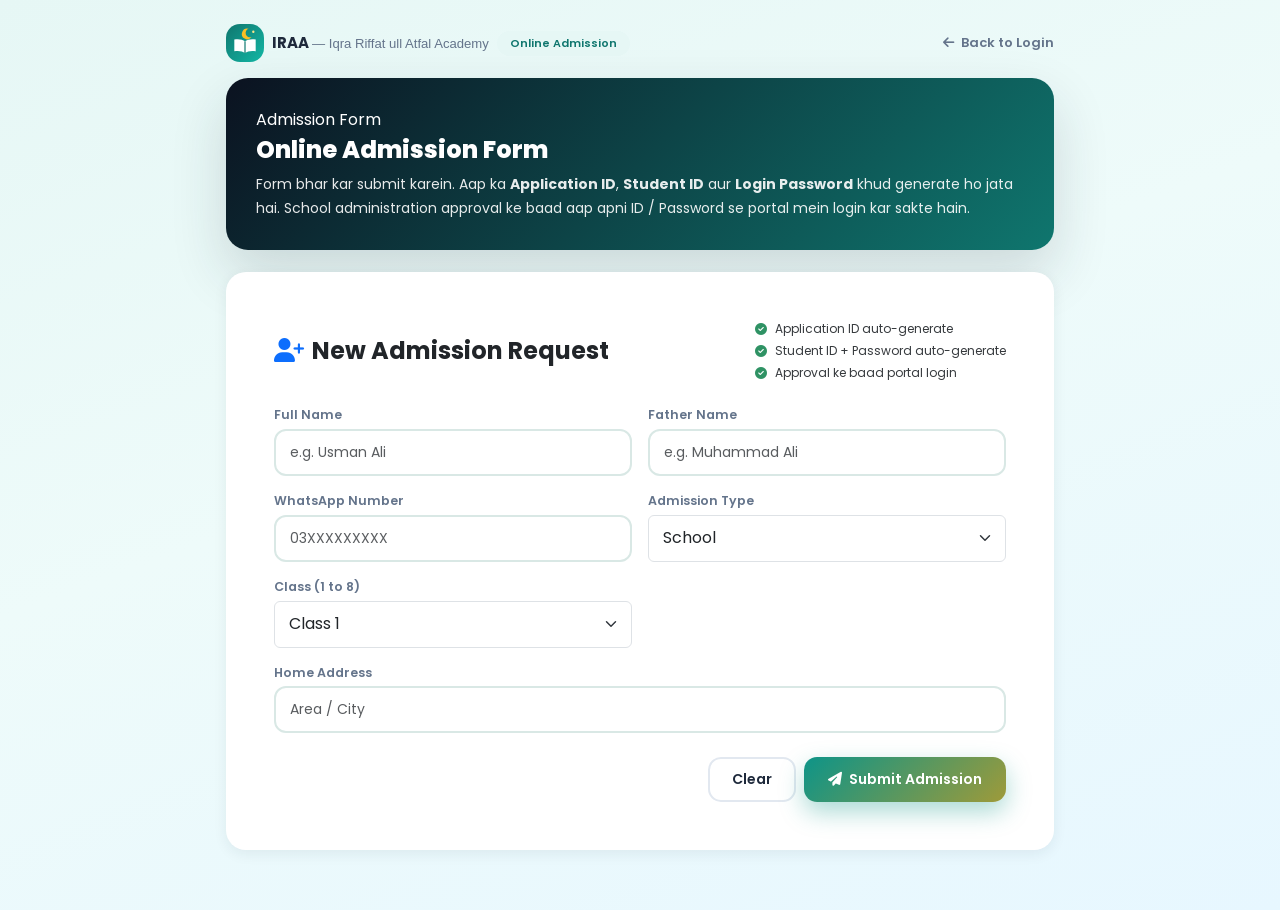
==== commit cc0244a0: "update" ====
--- a/admission.html
+++ b/admission.html
@@ -3,7 +3,8 @@
 <head>
 <meta charset="UTF-8" />
 <meta name="viewport" content="width=device-width, initial-scale=1.0" />
-<title>StudentHub — Online Admission</title>
+<title>IRAA — Online Admission</title>
+<link rel="icon" href="assets/logo.svg" type="image/svg+xml" />
 <link href="https://cdn.jsdelivr.net/npm/bootstrap@5.3.3/dist/css/bootstrap.min.css" rel="stylesheet" />
 <link rel="stylesheet" href="https://cdnjs.cloudflare.com/ajax/libs/font-awesome/6.5.2/css/all.min.css" />
 <link rel="stylesheet" href="assets/css/style.css" />
@@ -35,8 +36,8 @@
 
   <div class="d-flex justify-content-between align-items-center mb-3">
     <div class="d-flex align-items-center gap-2">
-      <div class="brand-logo" style="width:38px;height:38px;font-size:16px;"><i class="fa-solid fa-school"></i></div>
-      <b style="font-size:15px;color:var(--text-dark);">StudentHub</b>
+      <div class="brand-logo" style="width:38px;height:38px;font-size:16px;background:none;box-shadow:none;padding:0;overflow:hidden;"><img src="assets/logo.svg" alt="IRAA" style="width:100%;height:100%;display:block;"></div>
+      <b style="font-size:15px;color:var(--text-dark);">IRAA <small class="d-none d-sm-inline muted" style="font-weight:500;">— Iqra Riffat ull Atfal Academy</small></b>
       <span class="badge bg-soft-primary" style="font-size:11px;color:#0f766e;">Online Admission</span>
     </div>
     <a class="back-link" href="index.html"><i class="fa-solid fa-arrow-left me-1"></i> Back to Login</a>
@@ -71,24 +72,21 @@
           <input class="form-control" id="fFather" placeholder="e.g. Muhammad Ali" required />
         </div>
         <div class="col-md-6">
-          <label>Phone / Mobile</label>
+          <label>WhatsApp Number</label>
           <input class="form-control" id="fPhone" placeholder="03XXXXXXXXX" required />
         </div>
         <div class="col-md-6">
-          <label>Email (optional)</label>
-          <input class="form-control" type="email" id="fEmail" placeholder="student@email.com" />
+          <label>Admission Type</label>
+          <select class="form-select" id="fStream" onchange="toggleStream()" style="padding:10.5px 14px;"><option value="school">School</option><option value="madarsa">Madarsa</option><option value="both">School + Madarsa dono</option></select>
         </div>
         <div class="col-md-6">
           <label>Class (1 to 8)</label>
           <select class="form-select" id="fClass" style="padding:10.5px 14px;"></select>
         </div>
-        <div class="col-md-6">
-          <label>Section</label>
-          <select class="form-select" id="fSection" style="padding:10.5px 14px;">
-            <option value="A">A</option>
-            <option value="B">B</option>
-            <option value="C">C</option>
-          </select>
+        
+        <div class="col-md-6" id="madSecBox" style="display:none;">
+          <label>Madarsa Section</label>
+          <select class="form-select" id="fMSec" style="padding:10.5px 14px;"><option>A</option><option>B</option><option>C</option><option>D</option></select>
         </div>
         <div class="col-12">
           <label>Home Address</label>
@@ -153,6 +151,8 @@
 </div>
 
 <script src="assets/js/students.js"></script>
+<script src="assets/js/school.js"></script>
+
 <script>
   (function () {
     const sel = document.getElementById('fClass');
@@ -165,10 +165,10 @@
       name: document.getElementById('fName').value.trim(),
       fatherName: document.getElementById('fFather').value.trim(),
       phone: document.getElementById('fPhone').value.trim(),
-      email: document.getElementById('fEmail').value.trim(),
+      stream: document.getElementById('fStream').value, madarsaSection: document.getElementById('fMSec').value,
       address: document.getElementById('fAddress').value.trim(),
       cls: +document.getElementById('fClass').value,
-      section: document.getElementById('fSection').value
+      section: ''
     };
     if (!data.name || !data.fatherName || !data.phone) {
       alert('Name, Father aur Phone zaroori hai.');
@@ -185,6 +185,10 @@
     return false;
   }
 
+  function toggleStream() {
+    const v = document.getElementById('fStream').value;
+    document.getElementById('madSecBox').style.display = v === 'school' ? 'none' : '';
+  }
   function newForm() {
     document.getElementById('adForm').reset();
     document.getElementById('doneCard').style.display = 'none';
--- a/assets/css/style.css
+++ b/assets/css/style.css
@@ -167,10 +167,10 @@
 .demo-hint { margin-top: 20px; padding: 13px; background: var(--info-light); border-radius: 12px; font-size: 12.5px; color: #0369a1; text-align: center; }
 .demo-hint code { background: #fff; padding: 2px 7px; border-radius: 6px; border: 1px solid #bae6fd; }
 
-.role-switch { display: grid; grid-template-columns: 1fr 1fr;
+.role-switch { display: grid; grid-template-columns: 1fr 1fr 1fr;
   background: #e6f7f5; border-radius: 15px; padding: 5px; gap: 5px; margin: 22px 0; }
-.role-switch button { border: 0; background: transparent; padding: 12px; border-radius: 11px;
-  font-weight: 600; font-size: 14px; color: var(--text-muted); transition: .3s; }
+.role-switch button { border: 0; background: transparent; padding: 12px 6px; border-radius: 11px;
+  font-weight: 600; font-size: 13px; color: var(--text-muted); transition: .3s; }
 .role-switch button.active { background: linear-gradient(135deg,#0d9488,#f59e0b); color: #fff; box-shadow: 0 8px 20px rgba(13,148,136,.4); }
 
 /* ============ APP SHELL ============ */
@@ -297,6 +297,7 @@
 .muted { color: var(--text-muted); }
 .fw-600 { font-weight: 600; }
 .chart-box { position: relative; height: 260px; }
+.chart-box canvas { max-width: 100%; }
 
 /* ============ TABLES ============ */
 .table > :not(caption) > * > * { padding: 12px 14px; border-bottom-color: #eef1f8; vertical-align: middle; }
@@ -450,6 +451,27 @@
   .search-pill { display: none; }
   .menu-toggle { display: grid !important; }
 }
+
+/* ---- Small phones: topbar & portal header fit ---- */
+@media (max-width: 520px) {
+  .topbar { flex-wrap: wrap; gap: 8px 10px; padding: 10px 12px; }
+  .topbar .page-title { min-width: 0; flex: 1 1 60%; }
+  .topbar .page-title h2 { font-size: 16px; white-space: nowrap; overflow: hidden; text-overflow: ellipsis; }
+  .topbar .page-title small { white-space: nowrap; overflow: hidden; text-overflow: ellipsis; display: block; }
+  .topbar-actions { gap: 6px; margin-left: auto; flex-shrink: 0; }
+  .topbar .icon-btn { width: 36px; height: 36px; font-size: 14px; }
+  .avatar { width: 36px; height: 36px; }
+  .avatar-chip { gap: 6px; }
+  .topbar .avatar-chip .d-none { display: none; }
+
+  /* student/portal top header */
+  .portal-top { padding: 10px 14px; gap: 8px; }
+  .portal-top .brand-badge { font-size: 15px !important; gap: 8px; flex-shrink: 1; min-width: 0; }
+  .portal-top .brand-badge .badge { display: none; }
+  .portal-top .brand-logo { width: 34px !important; height: 34px !important; font-size: 14px !important; }
+  .portal-top .ms-auto { gap: 8px; }
+  .portal-top .logout-btn { width: 38px; height: 38px; }
+}
 .menu-toggle { display: none; }
 .side-overlay { position: fixed; inset: 0; background: rgba(7,16,25,.55); backdrop-filter: blur(4px); z-index: 1039; display: none; }
 .side-overlay.show { display: block; animation: fadeIn .3s ease; }
@@ -497,8 +519,8 @@
    ================================================================ */
 
 /* ---- Page enter transition ---- */
-body.page-enter { animation: pageFade .5s ease both; }
-@keyframes pageFade { from { opacity: 0; transform: translateY(10px); } to { opacity: 1; transform: translateY(0); } }
+body.page-enter { animation: pageFade .5s ease; }
+@keyframes pageFade { from { opacity: 0; } to { opacity: 1; } }
 
 /* ---- Scroll reveal ---- */
 .reveal { opacity: 0; transform: translateY(26px); transition: opacity .7s cubic-bezier(.22,.9,.3,1), transform .7s cubic-bezier(.22,.9,.3,1); }
@@ -626,3 +648,17 @@
 }
 .swal2-popup.sh-swal .swal2-timer-progress-bar-container { border-radius: 0 0 22px 22px !important; overflow: hidden; }
 .swal2-backdrop-show { background: rgba(11,18,32,.45) !important; backdrop-filter: blur(3px); }
+
+/* ---- IRAA: mobile branding + extra responsive polish ---- */
+.mob-brand { display: none; margin-bottom: 6px; }
+@media (max-width: 1024px) { .mob-brand { display: block; } }
+@media (max-width: 576px) {
+  .content { padding: 14px 10px 28px; }
+  .card-soft { border-radius: 16px; }
+  .table td, .table th { font-size: 12.5px; white-space: nowrap; }
+  .scanner-stage { max-width: 100%; }
+  .btn-grad, .btn-ghost { padding-left: 14px; padding-right: 14px; }
+  .modal-dialog { margin: 10px; }
+  .swal2-popup { width: 92% !important; }
+}
+.table-responsive { -webkit-overflow-scrolling: touch; }
